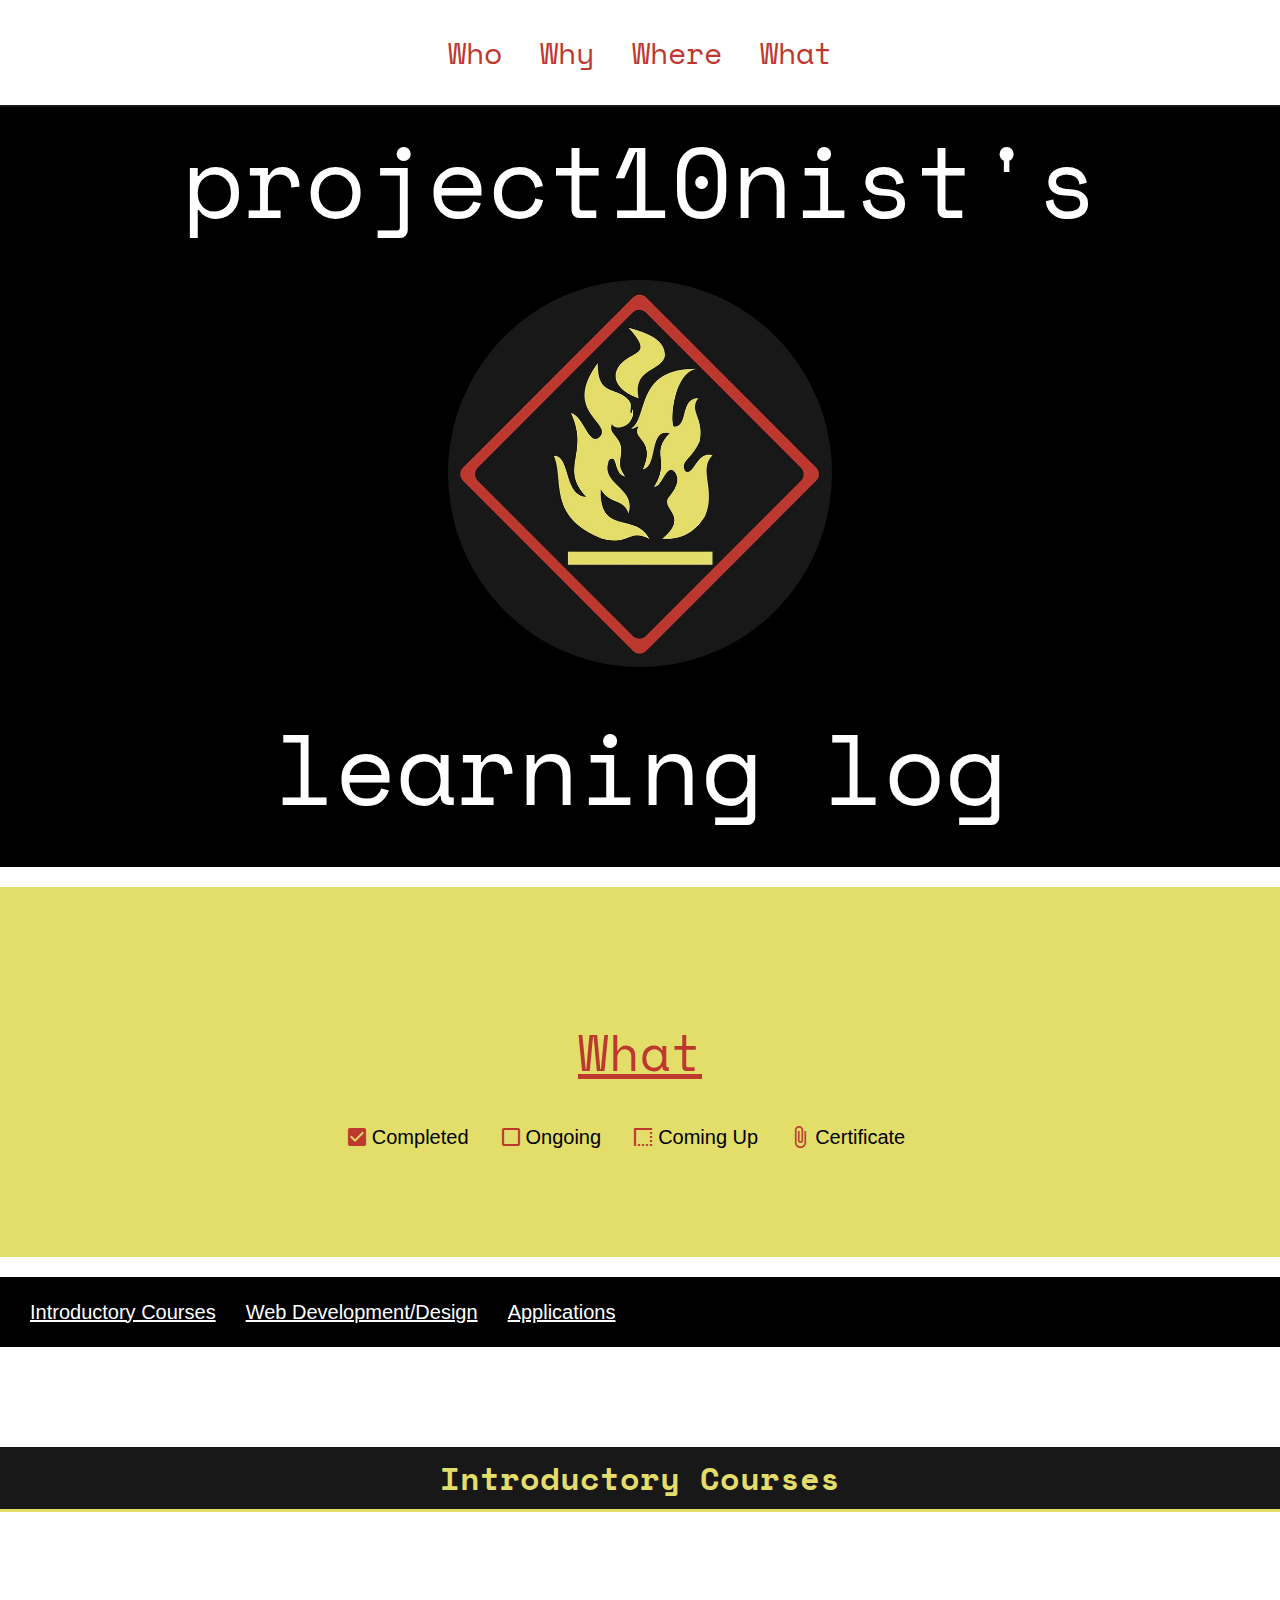
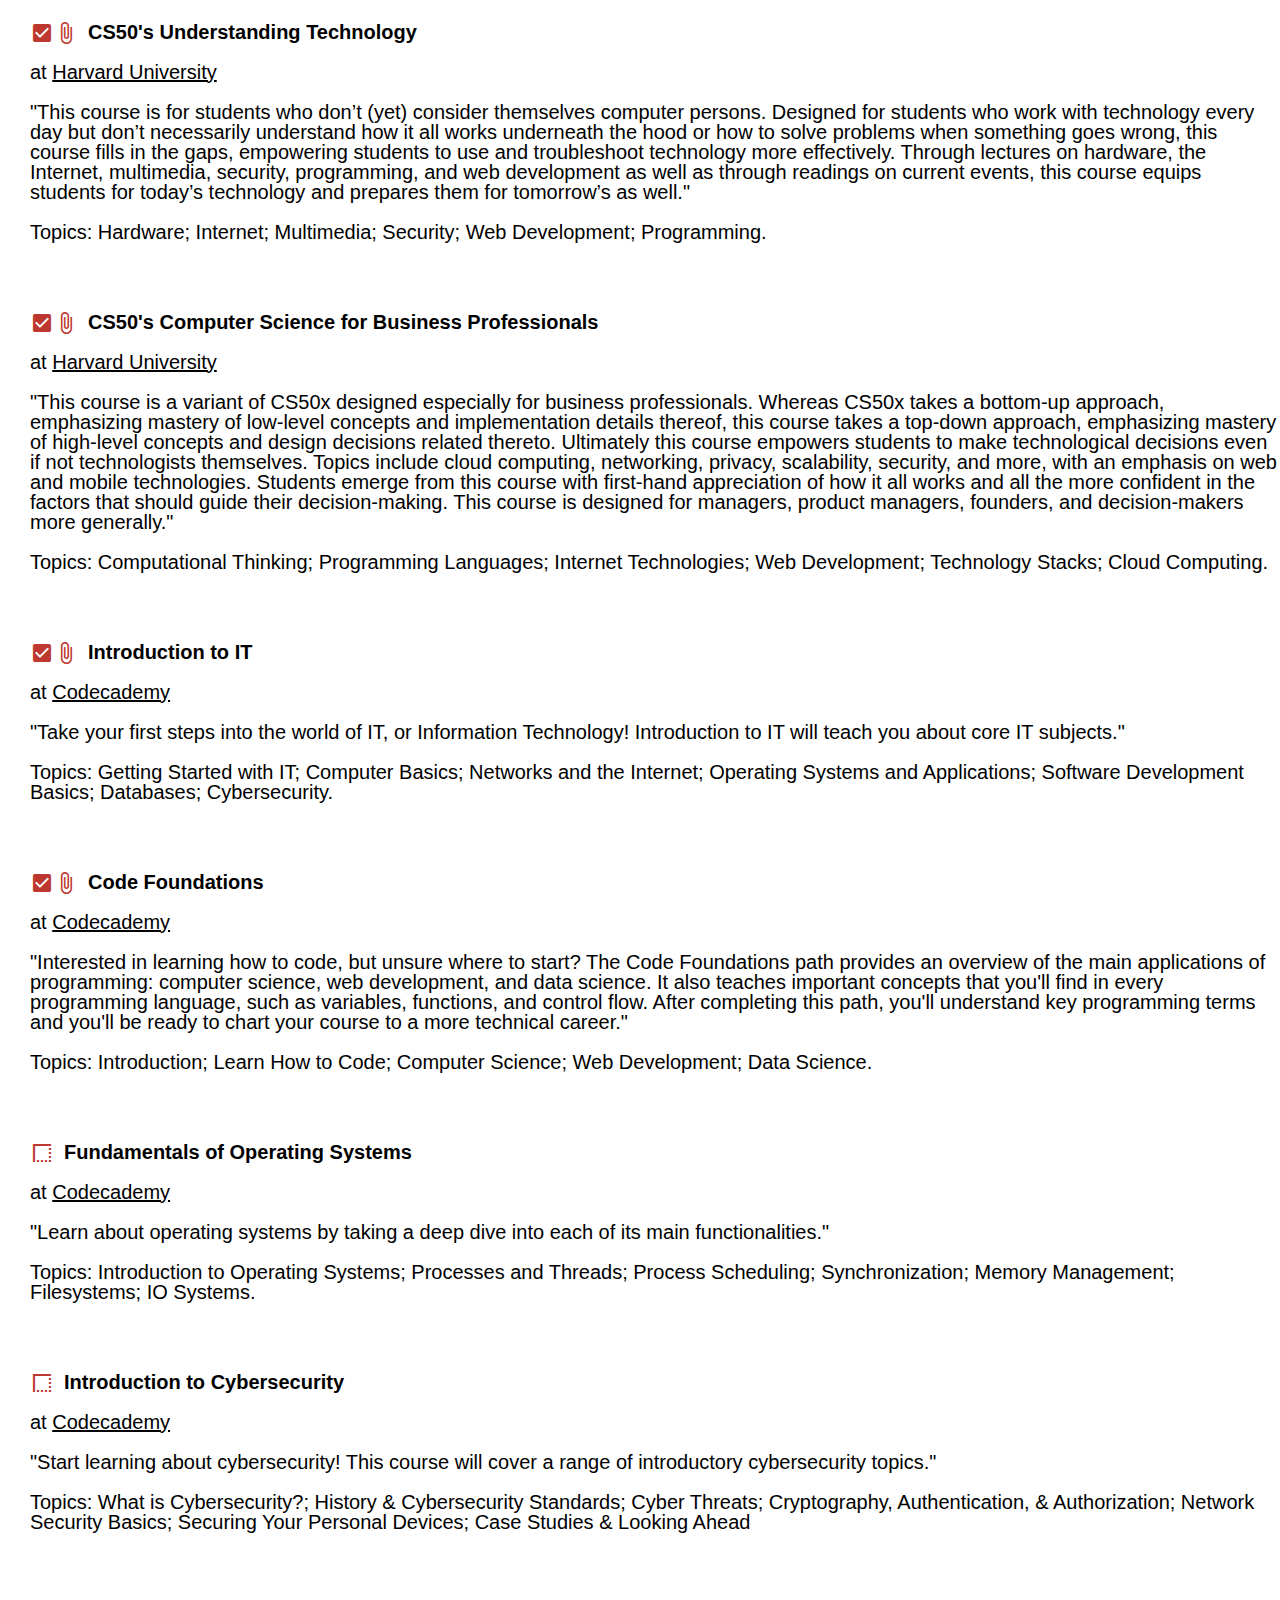
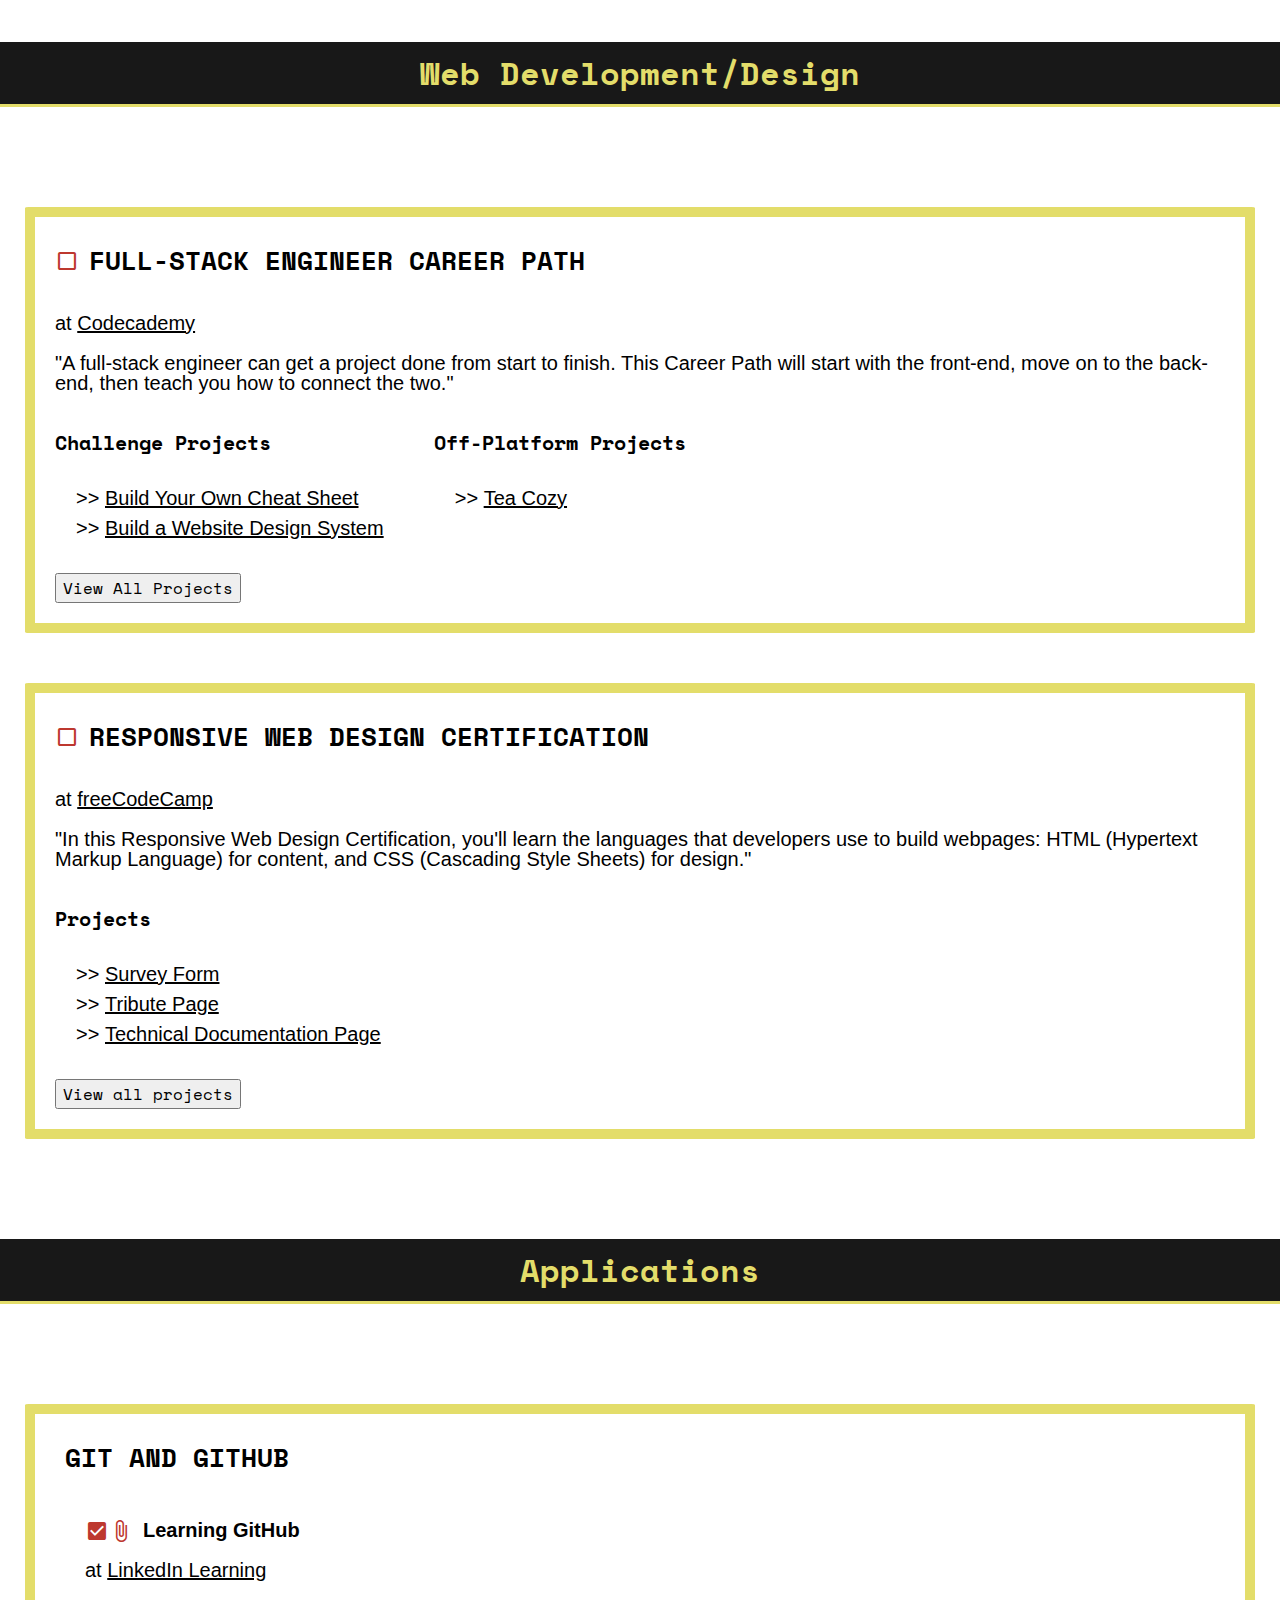
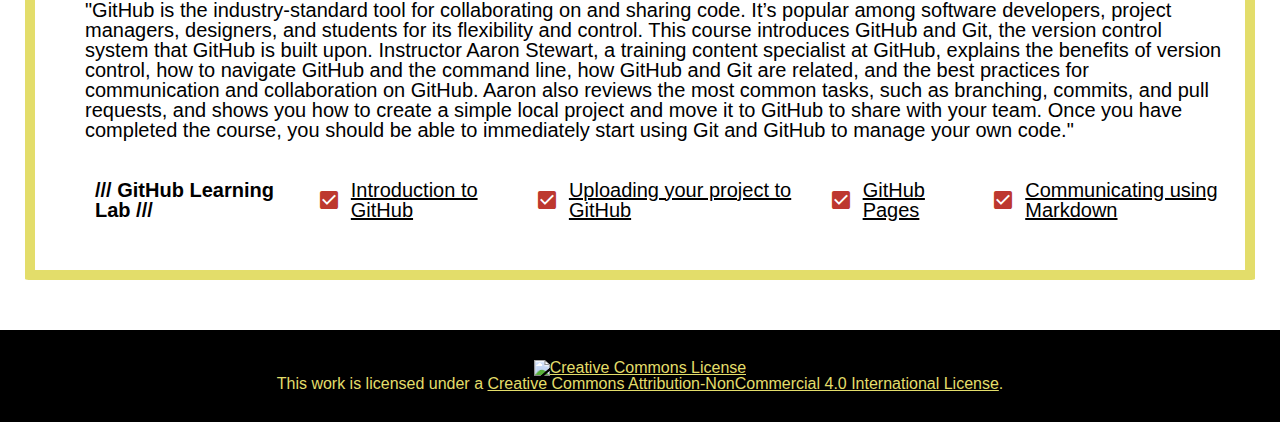
==== what.html @ 4a492bb6 "Add Tea Cozy project link" ====
<!DOCTYPE html>
<html lang="en">

    <head>
        <meta charset="UTF-8">
        <meta http-equiv="X-UA-Compatible" content="IE=edge">
        <meta name="viewport" content="width=device-width, initial-scale=1.0">
        <link rel="stylesheet" href="./css/reset.css">
        <link rel="stylesheet" href="./css/styles.css">
        <link href="https://fonts.googleapis.com/css2?family=Space+Mono&display=swap" rel="stylesheet">    
        <link rel="stylesheet" href="https://fonts.googleapis.com/icon?family=Material+Icons">
        <title>project10nist's Learning Log</title>
    </head>

    <body>

        <header>
            <nav>
                <ul class="navbar">
                    <li><a href="index.html#who">Who</a></li>
                    <li><a href="index.html#why">Why</a></li>
                    <li><a href="index.html#where">Where</a></li>
                    <li><a href="what.html#what-title">What</a></li>
                </ul>
            </nav>
        </header>

        <main class="banner">
            <h1>project10nist's</h1>
            <img src="./img/burn.jpg" />
            <h1>learning log</h1>
        </main>

        <section id="what-title">
            <h2>What</h2>
            <div class="legend">
                <i class="material-icons">check_box</i><p>Completed</p>
                <i class="material-icons">check_box_outline_blank</i><p>Ongoing</p>
                <i class="material-icons">border_style</i><p>Coming Up</p>
                <i class="material-icons">attach_file</i><p>Certificate</p>
            </div>
        </section>
        
        <section class="anchor-menu">
            <ul>
                <li><a href="#introductory-courses">Introductory Courses</a></li>
                <li><a href="#web-dev">Web Development/Design</a></li>
                <li><a href="#applications">Applications</a></li>
            </ul>
        </section>

        <section class="what-section" id="introductory-courses">
            <h3>Introductory Courses</h3>
            <article class="course">
                <i class="material-icons">check_box</i><a href="./files/cert_CS50T.pdf" target="_blank"><i class="material-icons">attach_file</i></a><p class="course-title">CS50's Understanding Technology</p>
                <p>at <a href="https://cs50.harvard.edu/technology/2017/" target="_blank">Harvard University</a></p>
                <p>"This course is for students who don’t (yet) consider themselves computer persons. Designed for students who work with technology every day but don’t necessarily understand how it all works underneath the hood or how to solve problems when something goes wrong, this course fills in the gaps, empowering students to use and troubleshoot technology more effectively. Through lectures on hardware, the Internet, multimedia, security, programming, and web development as well as through readings on current events, this course equips students for today’s technology and prepares them for tomorrow’s as well."</p>
                <p>Topics: Hardware; Internet; Multimedia; Security; Web Development; Programming.</p>
            </article>
            <article  class="course">
                <i class="material-icons">check_box</i><a href="./files/cert_CS50B.pdf" target="_blank"><i class="material-icons">attach_file</i></a><p class="course-title">CS50's Computer Science for Business Professionals</p>
                <p>at <a href="https://cs50.harvard.edu/business/2017/" target="_blank">Harvard University</a></p>
                <p>"This course is a variant of CS50x designed especially for business professionals. Whereas CS50x takes a bottom-up approach, emphasizing mastery of low-level concepts and implementation details thereof, this course takes a top-down approach, emphasizing mastery of high-level concepts and design decisions related thereto. Ultimately this course empowers students to make technological decisions even if not technologists themselves. Topics include cloud computing, networking, privacy, scalability, security, and more, with an emphasis on web and mobile technologies. Students emerge from this course with first-hand appreciation of how it all works and all the more confident in the factors that should guide their decision-making. This course is designed for managers, product managers, founders, and decision-makers more generally."</p>
                <p>Topics: Computational Thinking; Programming Languages; Internet Technologies; Web Development; Technology Stacks; Cloud Computing.</p>
            </article>
            <article class="course">
                <i class="material-icons">check_box</i><a href="./files/cert_cc_intro-to-it.pdf" target="_blank"><i class="material-icons">attach_file</i></a><p class="course-title">Introduction to IT</p>
                <p>at <a href="https://www.codecademy.com/learn/introduction-to-it" target="_blank">Codecademy</a></p>
                <p>"Take your first steps into the world of IT, or Information Technology! Introduction to IT will teach you about core IT subjects."</p>
                <p>Topics: Getting Started with IT; Computer Basics; Networks and the Internet; Operating Systems and Applications; Software Development Basics; Databases; Cybersecurity.</p>
            </article>
            <article class="course">
                <i class="material-icons">check_box</i><a href="./files/cert_cc_code-foundations.pdf" target="_blank"><i class="material-icons">attach_file</i></a><p class="course-title">Code Foundations</p>
                <p>at <a href="https://www.codecademy.com/learn/paths/code-foundations" target="_blank">Codecademy</a></p>
                <p>"Interested in learning how to code, but unsure where to start? The Code Foundations path provides an overview of the main applications of programming: computer science, web development, and data science. It also teaches important concepts that you'll find in every programming language, such as variables, functions, and control flow. After completing this path, you'll understand key programming terms and you'll be ready to chart your course to a more technical career."</p>
                <p>Topics: Introduction; Learn How to Code; Computer Science; Web Development; Data Science.</p>
            </article>
            <article class="course">
                <i class="material-icons">border_style</i><p class="course-title">Fundamentals of Operating Systems</p>
                <p>at <a href="https://www.codecademy.com/learn/fundamentals-of-operating-systems" target="_blank">Codecademy</a></p>
                <p>"Learn about operating systems by taking a deep dive into each of its main functionalities."</p>
                <p>Topics: Introduction to Operating Systems; Processes and Threads; Process Scheduling; Synchronization; Memory Management; Filesystems; IO Systems.</p>
            </article>      
            <article class="course">
                <i class="material-icons">border_style</i><p class="course-title">            Introduction to Cybersecurity</p>
                <p>at <a href="https://www.codecademy.com/learn/introduction-to-cybersecurity" target="_blank">Codecademy</a></p>
                <p>"Start learning about cybersecurity! This course will cover a range of introductory cybersecurity topics."</p>
                <p>Topics: What is Cybersecurity?; History & Cybersecurity Standards; Cyber Threats; Cryptography, Authentication, & Authorization; Network Security Basics; Securing Your Personal Devices; Case Studies & Looking Ahead</p>
            </article>   
        </section>

        <section class="what-section" id="web-dev">
            <h3>Web Development/Design</h3>

            <div class="course-box">
                <i class="material-icons">check_box_outline_blank</i><h4>Full-Stack Engineer Career Path</h4>
                <p>at <a href="https://www.codecademy.com/learn/paths/full-stack-engineer-career-path" target="_blank">Codecademy</a></p>
                <p>"A full-stack engineer can get a project done from start to finish. This Career Path will start with the front-end, move on to the back-end, then teach you how to connect the two."</p>
                <div class="projects">
                    <div class="project-category">
                        <h5>Challenge Projects</h5>
                        <ul>
                            <li><a href="https://www.codecademy.com/workspaces/6258cf723b0489de19941d15" target="_blank">Build Your Own Cheat Sheet</a></li>
                            <li><a href="https://www.codecademy.com/workspaces/6258d0283b0489de19941d99" target="_blank">Build a Website Design System</a></li>
                        </ul>
                    </div>
                    <div class="project-category">
                        <h5>Off-Platform Projects</h5>
                        <ul>
                            <li><a href="https://www.codecademy.com/workspaces/6261f9c35d5589696da8602f" target="_blank">Tea Cozy</a></li>
                        </ul>
                    </div>
                </div>
                <a href="https://github.com/project10nist/codecademy-fullstack" target="_blank"><button>View All Projects</button></a>
            </div>
            
            <div class="course-box">
                <i class="material-icons">check_box_outline_blank</i><h4>Responsive Web Design Certification</h4>
                <p>at <a href="https://www.freecodecamp.org/learn/2022/responsive-web-design/" target="_blank">freeCodeCamp</a></p>
                <p>"In this Responsive Web Design Certification, you'll learn the languages that developers use to build webpages: HTML (Hypertext Markup Language) for content, and CSS (Cascading Style Sheets) for design."</p>
                <h5>Projects</h5>
                <ul>
                    <li><a href="https://codepen.io/project10nist/pen/wvPONjZ" target="_blank">Survey Form</a></li>
                    <li><a href="https://codepen.io/project10nist/pen/ZEvOaYY" target="_blank">Tribute Page</a></li>
                    <li><a href="https://codepen.io/project10nist/pen/LYezegY" target="_blank">Technical Documentation Page</a></li>
                </ul>
                <a href="https://github.com/project10nist/freeCodeCamp-certs" target="_blank"><button>View all projects</button></a>
            </div>
        </section>

        <section class="what-section" id="applications">
            <h3>Applications</h3>

            <div class="course-box">
                <h4>Git and GitHub</h4>
                <article class="course-inside-box">
                    <i class="material-icons">check_box</i><a href="./files/cert_LL_learning-github.pdf" target="_blank"><i class="material-icons">attach_file</i></a><p class="course-title">Learning GitHub</p>
                    <p>at <a href="https://www.linkedin.com/learning/learning-github/" target="_blank">LinkedIn Learning</a></p>
                    <p>"GitHub is the industry-standard tool for collaborating on and sharing code. It’s popular among software developers, project managers, designers, and students for its flexibility and control. This course introduces GitHub and Git, the version control system that GitHub is built upon. Instructor Aaron Stewart, a training content specialist at GitHub, explains the benefits of version control, how to navigate GitHub and the command line, how GitHub and Git are related, and the best practices for communication and collaboration on GitHub. Aaron also reviews the most common tasks, such as branching, commits, and pull requests, and shows you how to create a simple local project and move it to GitHub to share with your team. Once you have completed the course, you should be able to immediately start using Git and GitHub to manage your own code."</p>
                </article>
                <article class="course-inside-box" id="github-lab">
                    <p class="course-title">/// GitHub Learning Lab ///</p><br>
                    <i class="material-icons">check_box</i><p class="course-title"><a href="https://lab.github.com/githubtraining/introduction-to-github" target="_blank">Introduction to GitHub</a></p>
                    <i class="material-icons">check_box</i><p class="course-title"><a href="https://lab.github.com/githubtraining/uploading-your-project-to-github" target="_blank">Uploading your project to GitHub</a></p>
                    <i class="material-icons">check_box</i><p class="course-title"><a href="https://lab.github.com/githubtraining/github-pages" target="_blank">GitHub Pages</a></p>
                    <i class="material-icons">check_box</i><p class="course-title"><a href="https://lab.github.com/githubtraining/communicating-using-markdown" target="_blank">Communicating using Markdown</a></p>
                </article>     
            </div> 
            
        </section>
        
    </body>
           
    <footer>
        <a rel="license" href="http://creativecommons.org/licenses/by-nc/4.0/"><img alt="Creative Commons License" style="border-width:0" src="https://i.creativecommons.org/l/by-nc/4.0/88x31.png" /></a><br />This work is licensed under a <a rel="license" href="http://creativecommons.org/licenses/by-nc/4.0/">Creative Commons Attribution-NonCommercial 4.0 International License</a>.
    </footer>

</html>


<!-- COURSE TEMPLATE -->
<!-- <article class="course">
    <i class="material-icons">check_box</i><a href="#" target="_blank"><i class="material-icons">attach_file</i></a><p class="course-title"></p>
    <p>at <a href="#" target="_blank"></a></p>
    <p>(description)</p>
    <p>Topics: </p>
</article>       -->
---- css/styles.css ----
/* Universal Styles */

body {
    box-sizing: border-box;
}

h1 {
    font-family: "Space Mono", monospace;
    font-size: 100px;
    color: white;
    text-align: center;
    padding: 50px 0;
}

h2 {
    font-family: "Space Mono", monospace;
    font-size: 50px;
    text-decoration: underline;
    text-align: center;
    padding: 40px 0;
    color: #BD382F;
}

h3 {
    font-family: "Space Mono", monospace;
    font-size: 32px;
    font-weight: bold;
    text-align: center;
    color: #E3DD6A;
    background-color: #181818;
    border-bottom: 3px solid #E3DD6A;
    padding-top: 15px;
    padding-bottom: 15px;
    margin-top: 100px;
    margin-bottom: 100px;
}


h4 {
    font-family: "Space Mono", monospace;
    font-size: 26px;
    font-weight: bold;
    text-transform: uppercase;
    display: inline-block;
    vertical-align: middle;
    margin-top: 10px;
    margin-bottom: 30px;
    margin-left: 10px;
}

h5 {
    font-family: "Space Mono", monospace;
    font-size: 20px;
    font-weight: bold;
    margin-top: 30px;
    margin-bottom: 20px;
}

h6 {
    font-family: "Space Mono", monospace;
    font-size: 20px;
    text-align: center;
    
}

p {
    font-family: "Segoe UI", sans-serif;
    font-size: 20px;
    padding: 10px 0;
}

ul  {
    font-family: "Segoe UI", sans-serif;
    font-size: 20px;
    margin-left: 20px;
    margin-top: 30px;
    margin-bottom: 30px;
    line-height: 1.5;
}

li {
    list-style-type: ">> ";
    margin-left: 30px;
}

i {
    display: inline-flex;
    color: #BD382F;
}

/** Header **/

header {
    background-color: white;
}

.navbar {
    background-color: white;
    font-family: "Space Mono", monospace;
    font-size: 30px;
    text-align: center;
    position: fixed;
    width: 100%;
    margin: 0 auto;
    top: 0; 
    padding-top: 30px;
    padding-bottom: 30px;
    border-bottom: 2px solid #181818;
}

.navbar li {
    display: inline;
    margin: 0 10px;
}

.navbar a {
    text-decoration: none;
    color: #BD382F;
}

.navbar a:hover {
    text-transform: uppercase;
}

/** Banner **/

.banner {
    margin-top: 80px;
    background-color: black;
}

.banner img {
    width: 30%;
    margin: 0 auto;
    display: block;
    border-radius: 50%;
}

/** Index Sections **/

.index-section {
    margin-top: 20px;
    margin-bottom: 20px;
    background-color: #E3DD6A;
    padding: 20px;
    padding-bottom: 50px;

}

.whys {
    font-family: "Segoe UI", sans-serif;
    font-size: 20px;
    margin-left: 40px;
    margin-bottom: 40px;
}

.whys li {
    border-left: 3px solid #BD382F;
    padding-left: 20px;
    padding-bottom: 20px;
    list-style-type: none;
}

.whys li:first-of-type {
    padding-top: 20px;
}

.red-dash {
    color: #BD382F;
    margin-right: 10px;
    margin-left: -20px;
}

.connect {
    text-align: center;
    margin: 40px;
}

.where-link{
    max-width: 200px;
    display: inline;
    margin: 0 auto;
    padding: 60px;
}

#mail {
    font-family: "Space Mono", monospace;
    font-weight: bold;
    text-align: center;
}

/** Footer **/

footer {
    font-family: "Segoe UI", sans-serif;
    text-align: center;
    background-color: black;
    color: #E3DD6A;
    padding: 30px;
}

footer a {
    font-family: "Segoe UI", sans-serif;
    color: #E3DD6A;
}

/** What Page **/

#what-title {
    padding-top: 100px;
    padding-bottom: 100px;
    margin-top: 20px;
    margin-bottom: 20px;
    background-color: #E3DD6A;
}

.legend {
    width: 100%;
    display: flex;
    justify-content: center;
    align-items: center;
}

.legend i {
    padding-right: 3px;
}

.legend p {
    padding-right: 30px;
}

.anchor-menu, .anchor-menu ul {
    background-color: black;
    color: white;
    font-family: "Segoe UI", sans-serif;
    font-size: 20px;
    width: 100%;
    display: flex;
    justify-content: left;
    margin: 20px 0;
}

.anchor-menu li {
    list-style-type: none;
}

.anchor-menu a {
    color: white;
}

.anchor-menu a:hover {
    color: #BD382F;
    text-decoration: none;
}

.what-section {
    margin-top: 20px;
    margin-bottom: 20px;
}

.course-box {
    padding: 20px;
    border: 10px solid #E3DD6A;
    margin: 50px 25px;
    border-radius: 0.3%;
}

.course {
    margin-top: 50px;
    margin-left: 30px;
}

.course-inside-box {
    margin-top: 10px;
    margin-bottom: 20px;
    margin-left: 30px;
}

.course a, .course-box a {
    text-decoration: underline;
    color: black;
}

.course a:visited {
    color: black;
}

.course a:hover, .course-box a:hover {
    text-decoration: none;
    color: #BD382F;
}

.course-title {
    font-weight: bold;
    display: inline-block;
    margin-left: 10px;
    vertical-align: super;
}

.projects {
    display: flex;
}

.project-category {
    margin-right: 50px;
}

button {
    font-family: "Space Mono", monospace;
    font-size: 16px;
    text-decoration: none;
}

button:hover {
    color: #BD382F;
}

#github-lab {
    width: 100%;
    display: flex;
    align-items: center;
}

#github-lab a {
    font-weight: normal;
}

#github-lab i {
    margin-left: 30px;
}
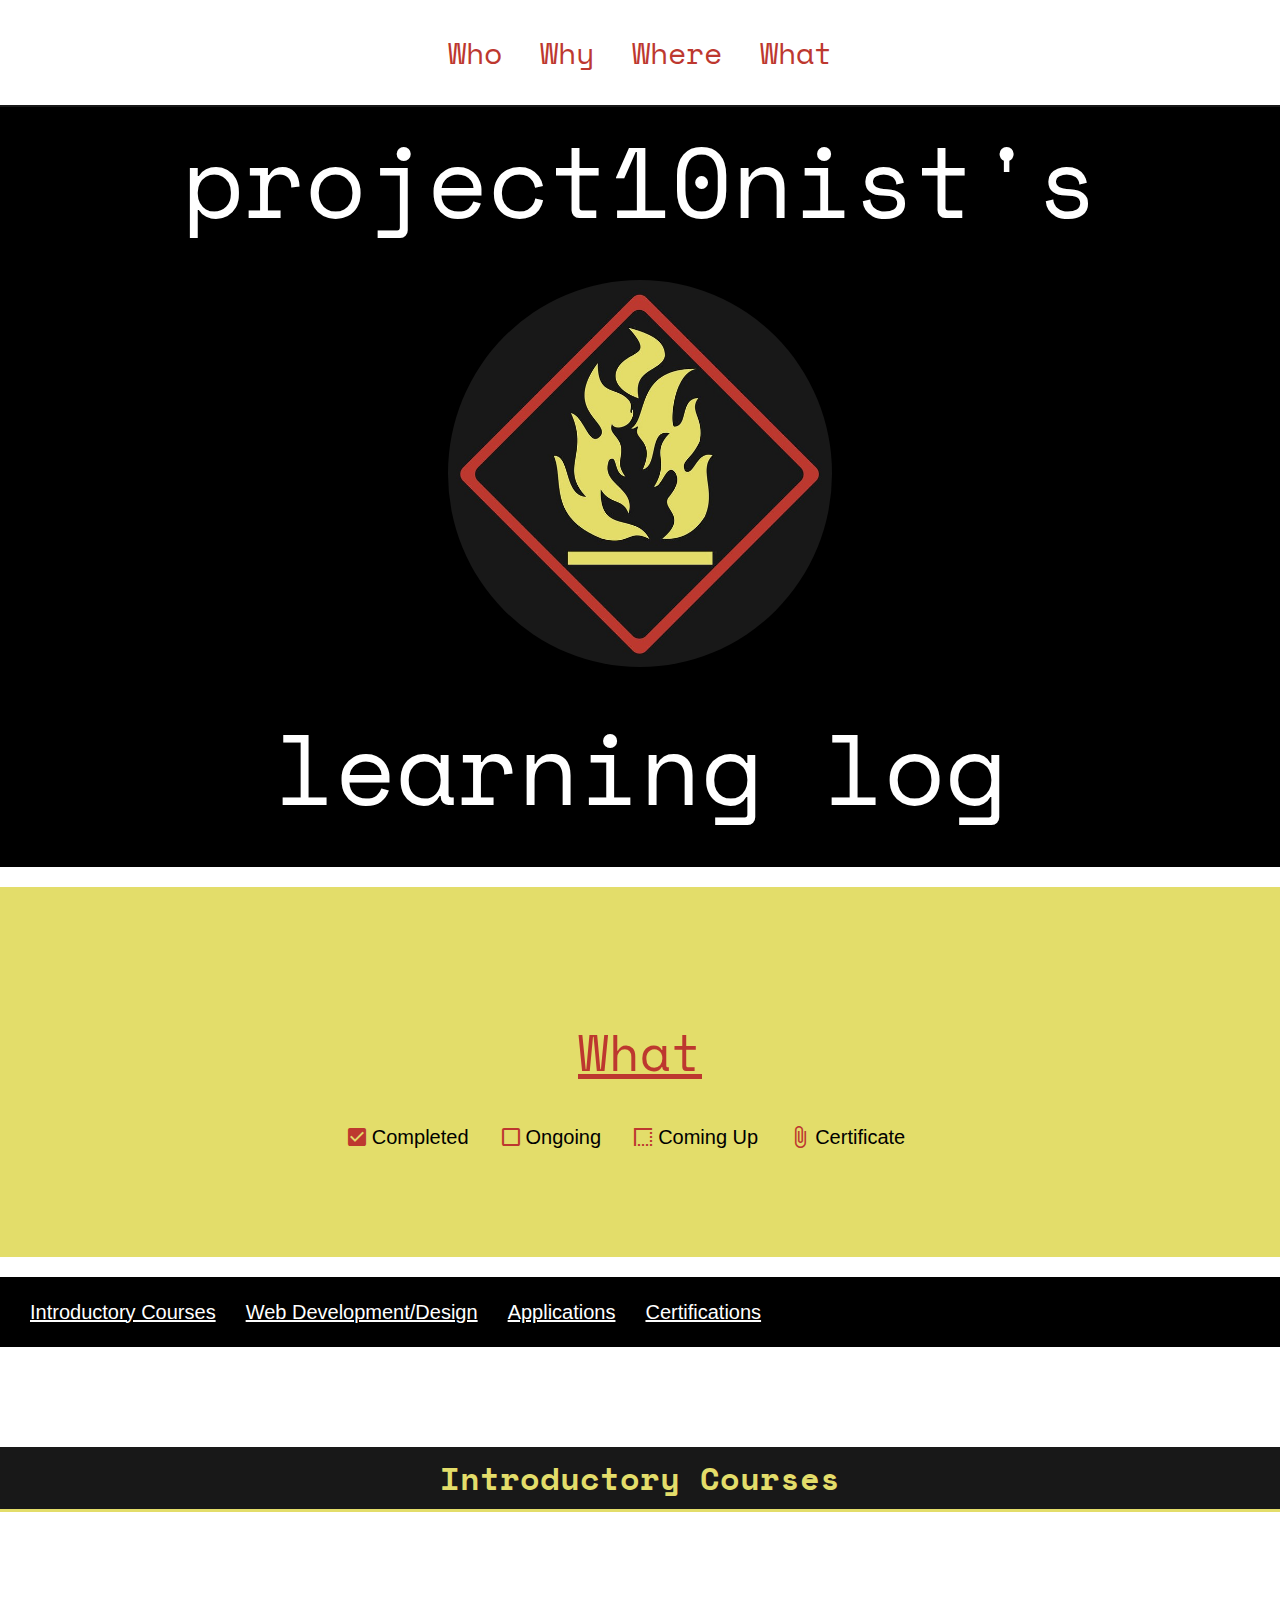
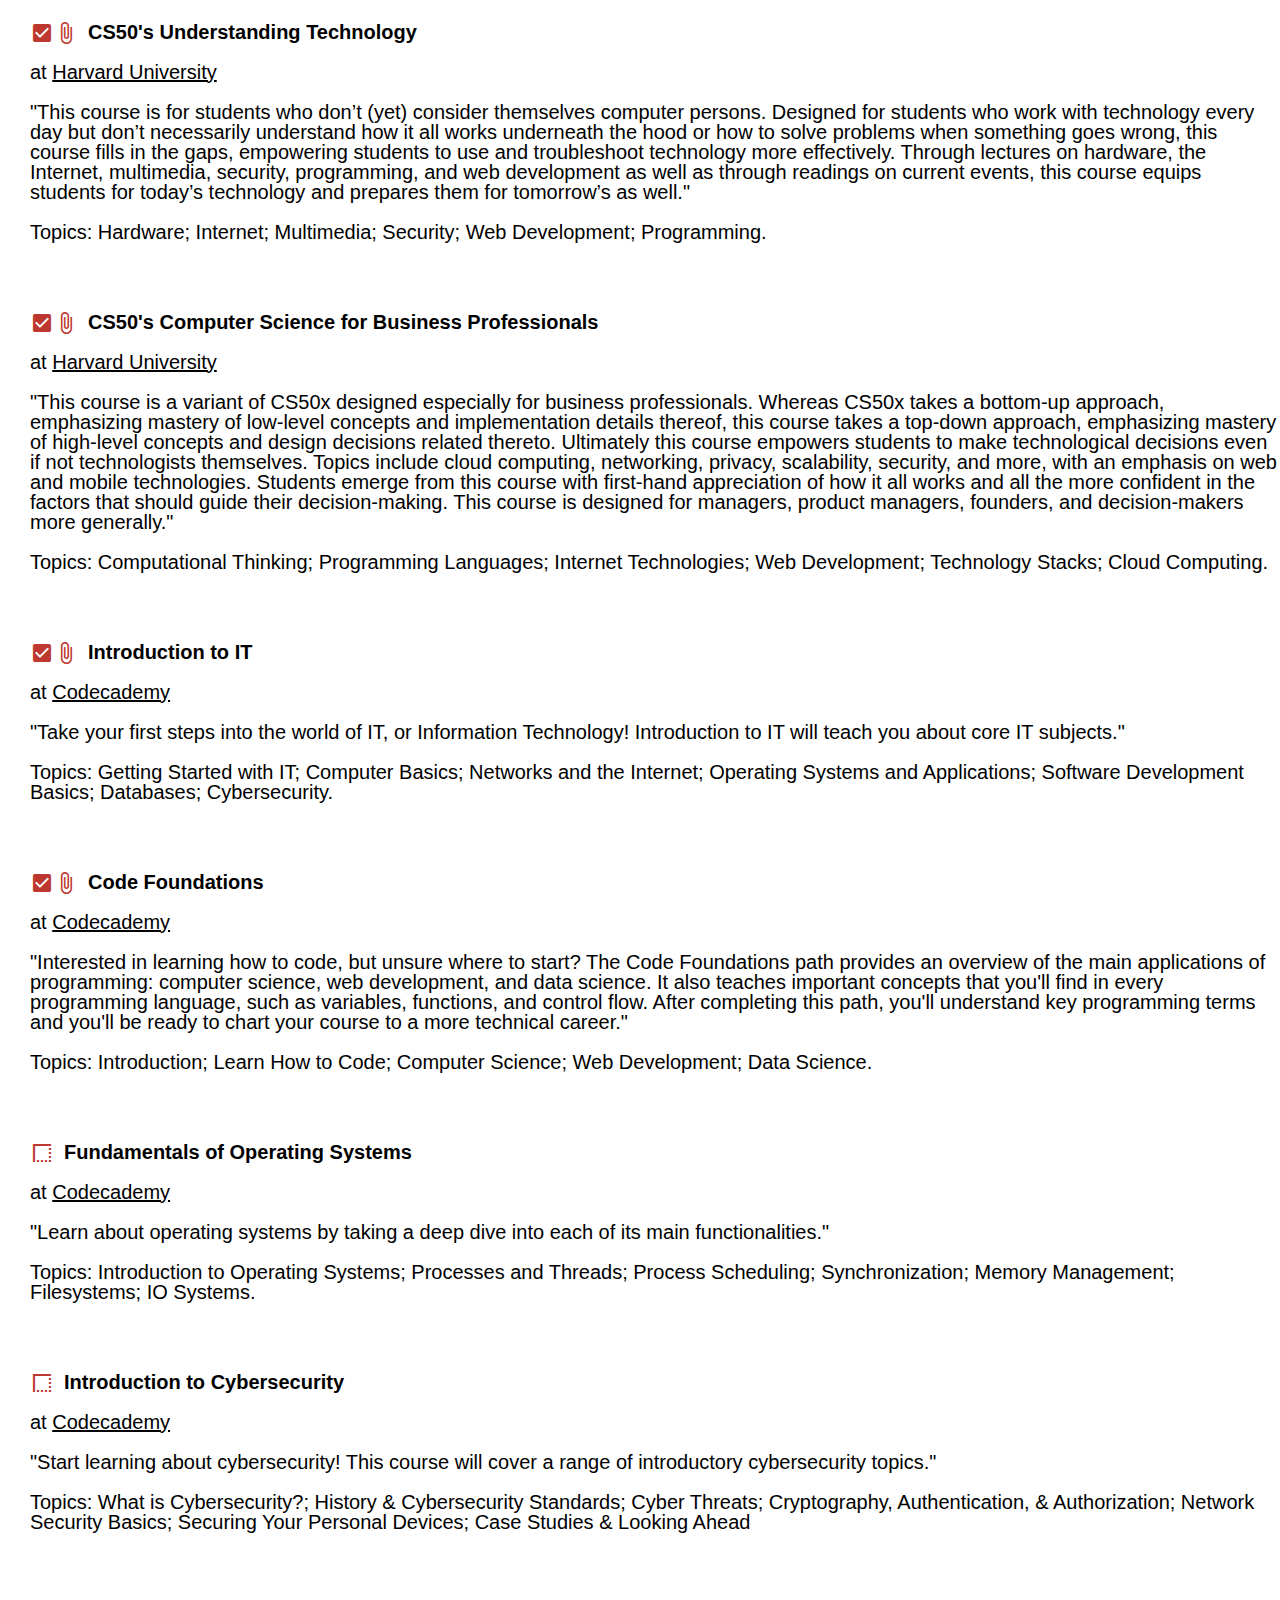
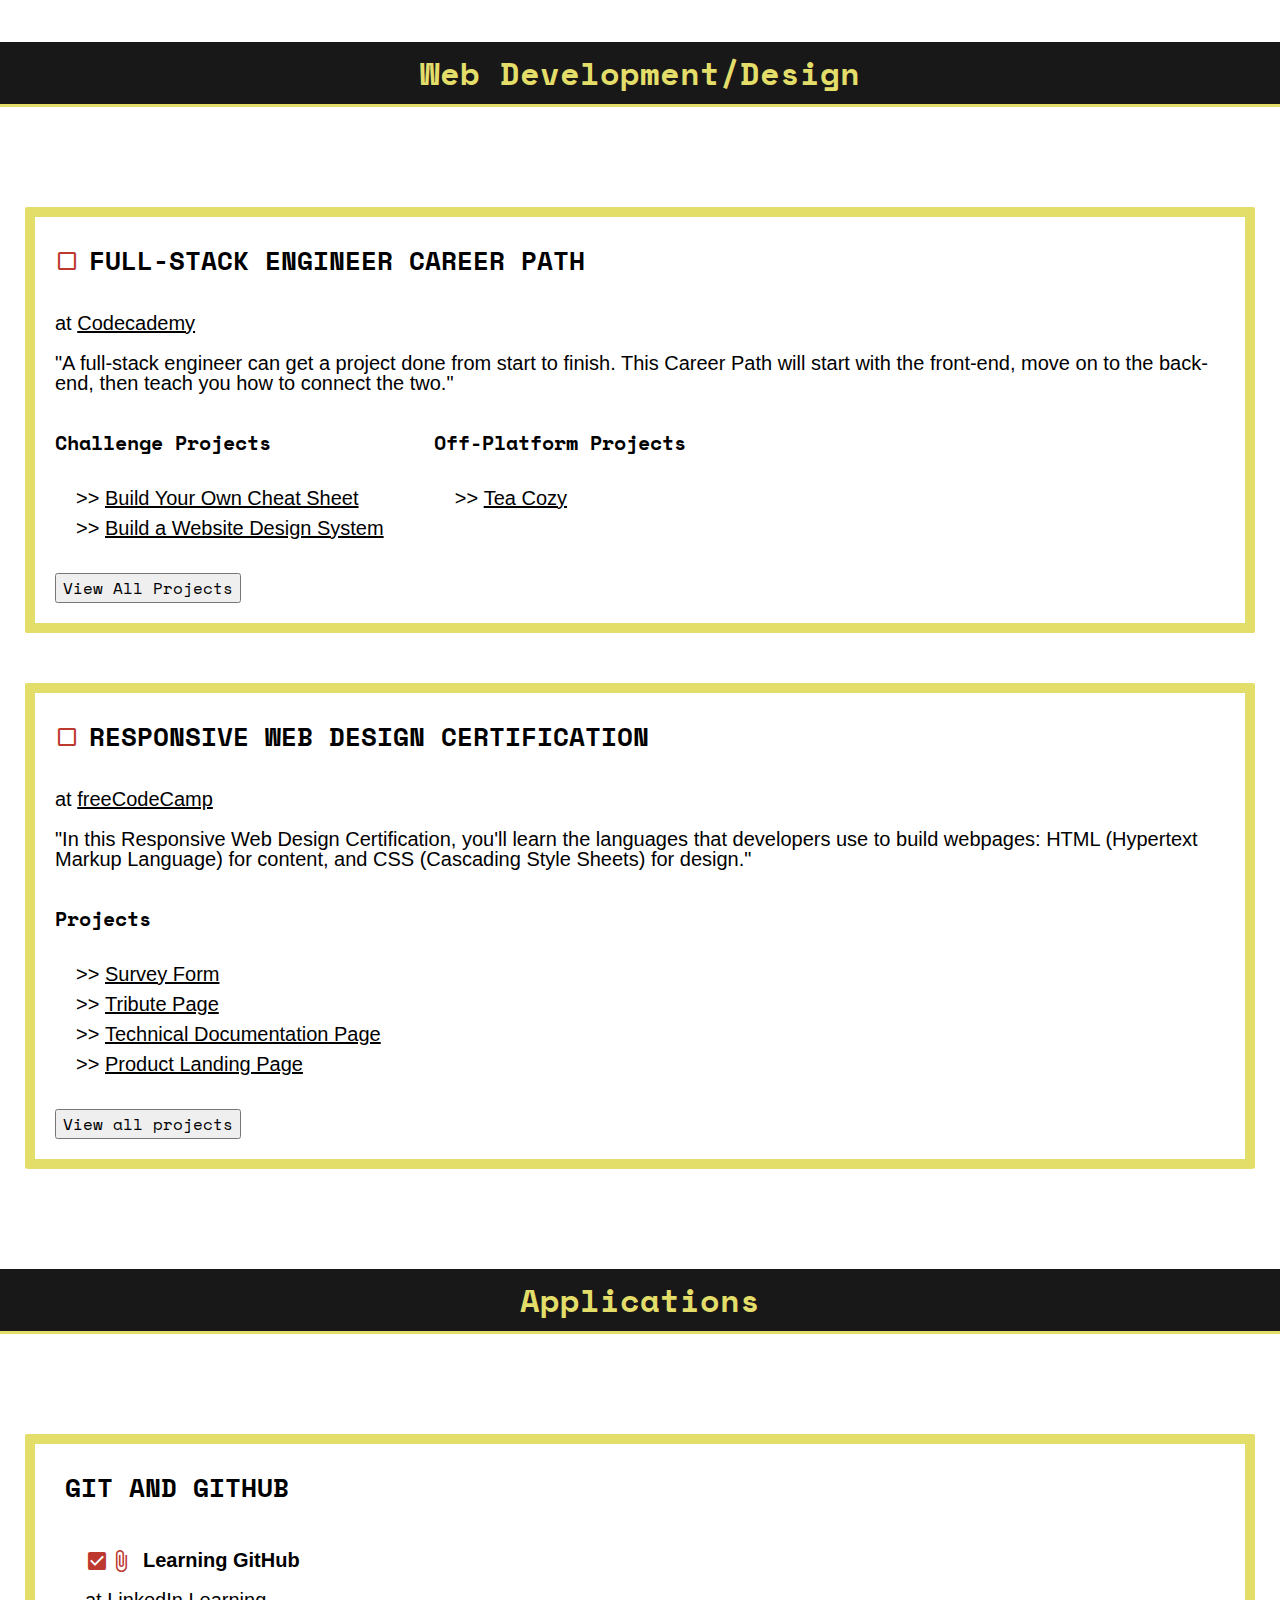
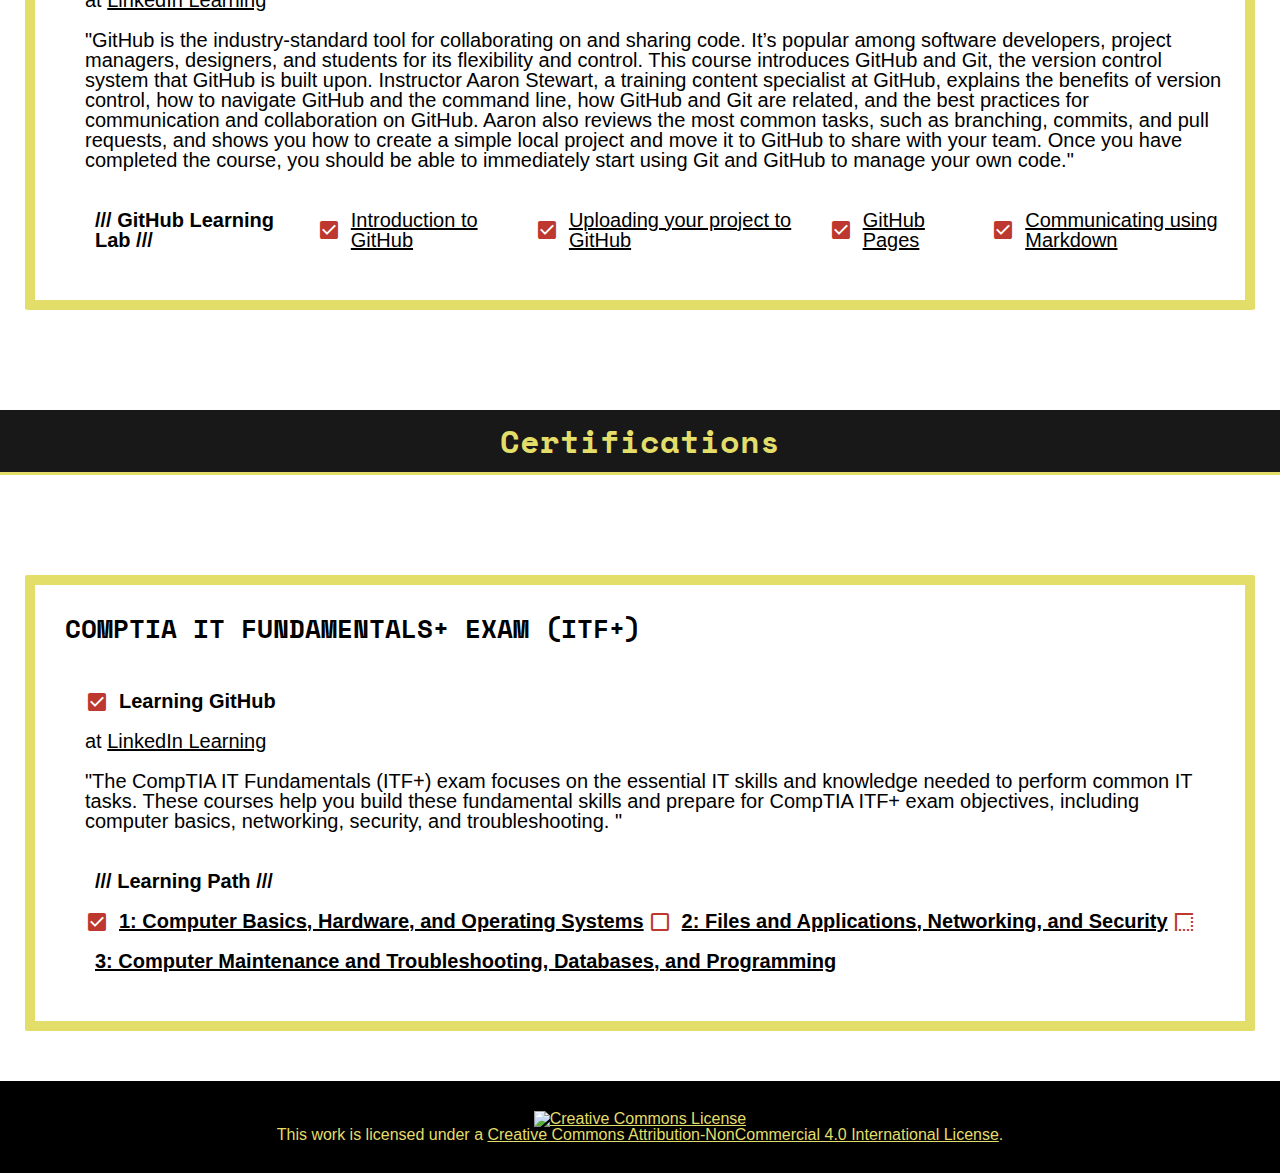
==== commit 0f1a3433: "Update what.html" ====
--- a/what.html
+++ b/what.html
@@ -46,6 +46,7 @@
                 <li><a href="#introductory-courses">Introductory Courses</a></li>
                 <li><a href="#web-dev">Web Development/Design</a></li>
                 <li><a href="#applications">Applications</a></li>
+                <li><a href="#certifications">Certifications</a></li>
             </ul>
         </section>
 
@@ -107,7 +108,7 @@
                     <div class="project-category">
                         <h5>Off-Platform Projects</h5>
                         <ul>
-                            <li><a href="https://www.codecademy.com/workspaces/6261f9c35d5589696da8602f" target="_blank">Tea Cozy</a></li>
+                            <li><a href="#" target="_blank">Tea Cozy</a></li>
                         </ul>
                     </div>
                 </div>
@@ -123,6 +124,7 @@
                     <li><a href="https://codepen.io/project10nist/pen/wvPONjZ" target="_blank">Survey Form</a></li>
                     <li><a href="https://codepen.io/project10nist/pen/ZEvOaYY" target="_blank">Tribute Page</a></li>
                     <li><a href="https://codepen.io/project10nist/pen/LYezegY" target="_blank">Technical Documentation Page</a></li>
+                    <li><a href="https://codepen.io/project10nist/pen/XWVoOwv" target="_blank">Product Landing Page</a></li>
                 </ul>
                 <a href="https://github.com/project10nist/freeCodeCamp-certs" target="_blank"><button>View all projects</button></a>
             </div>
@@ -148,6 +150,26 @@
             </div> 
             
         </section>
+
+        <section class="what-section" id="certifications">
+            <h3>Certifications</h3>
+
+            <div class="course-box">
+                <h4>CompTIA IT Fundamentals+ Exam (ITF+)</h4>
+                <article class="course-inside-box">
+                    <i class="material-icons">check_box</i><p class="course-title">Learning GitHub</p>
+                    <p>at <a href="https://www.linkedin.com/learning/paths/prepare-for-the-comptia-it-fundamentals-plus-itf-plus-fc0-u61-exam" target="_blank">LinkedIn Learning</a></p>
+                    <p>"The CompTIA IT Fundamentals (ITF+) exam focuses on the essential IT skills and knowledge needed to perform common IT tasks. These courses help you build these fundamental skills and prepare for CompTIA ITF+ exam objectives, including computer basics, networking, security, and troubleshooting. "</p>
+                </article>
+                <article class="course-inside-box" id="itf+">
+                    <p class="course-title">/// Learning Path ///</p><br>
+                    <i class="material-icons">check_box</i><p class="course-title"><a href="https://www.linkedin.com/learning/comptia-it-fundamentals-fc0-u61-cert-prep-1-computer-basics-hardware-and-operating-systems/" target="_blank">1: Computer Basics, Hardware, and Operating Systems</a></p>
+                    <i class="material-icons">check_box_outline_blank</i><p class="course-title"><a href="https://www.linkedin.com/learning/comptia-it-fundamentals-fc0-u61-cert-prep-2-files-and-applications-networking-and-security/" target="_blank">2: Files and Applications, Networking, and Security</a></p>
+                    <i class="material-icons">border_style</i><p class="course-title"><a href="https://www.linkedin.com/learning/comptia-it-fundamentals-fc0-u61-cert-prep-3-computer-maintenance-and-troubleshooting-databases-and-programming/" target="_blank">3: Computer Maintenance and Troubleshooting, Databases, and Programming</a></p>
+                </article>     
+            </div> 
+            
+        </section>
         
     </body>
            
@@ -164,4 +186,4 @@
     <p>at <a href="#" target="_blank"></a></p>
     <p>(description)</p>
     <p>Topics: </p>
-</article>       -->
+</article>       -->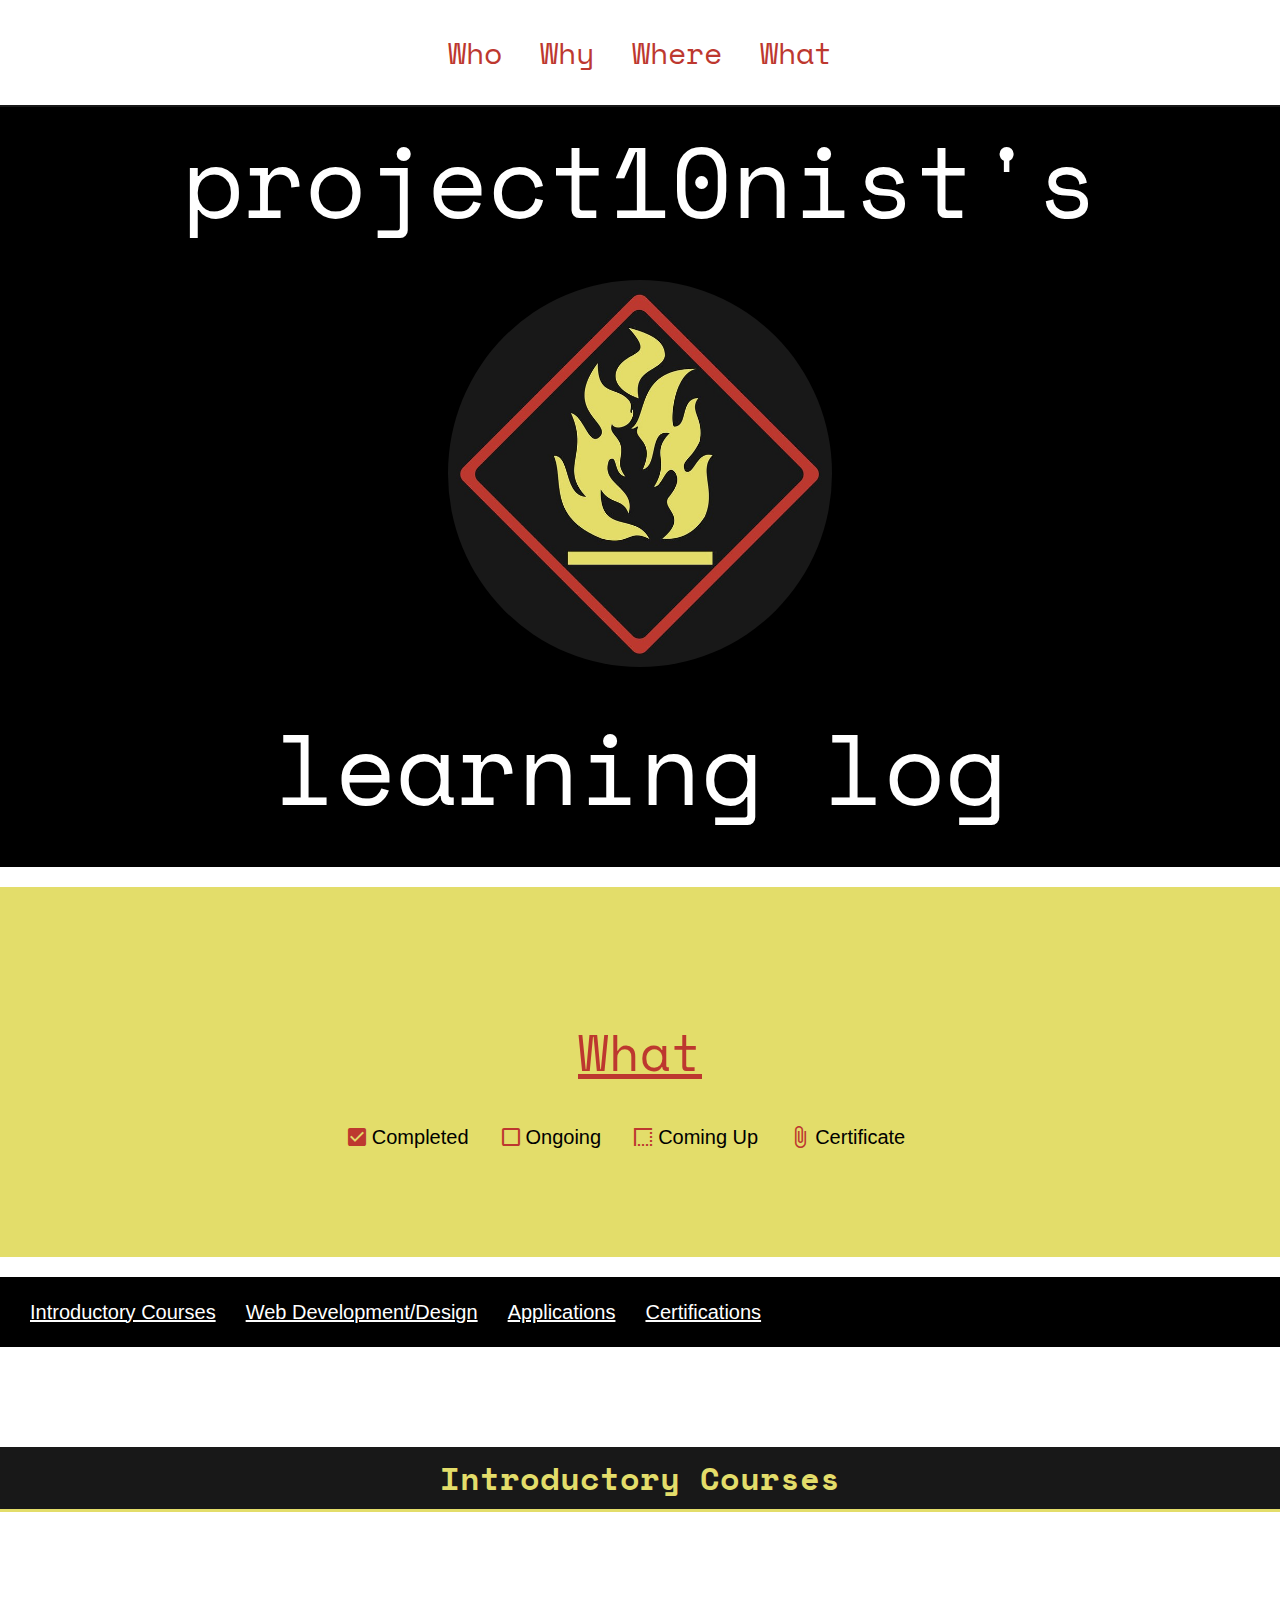
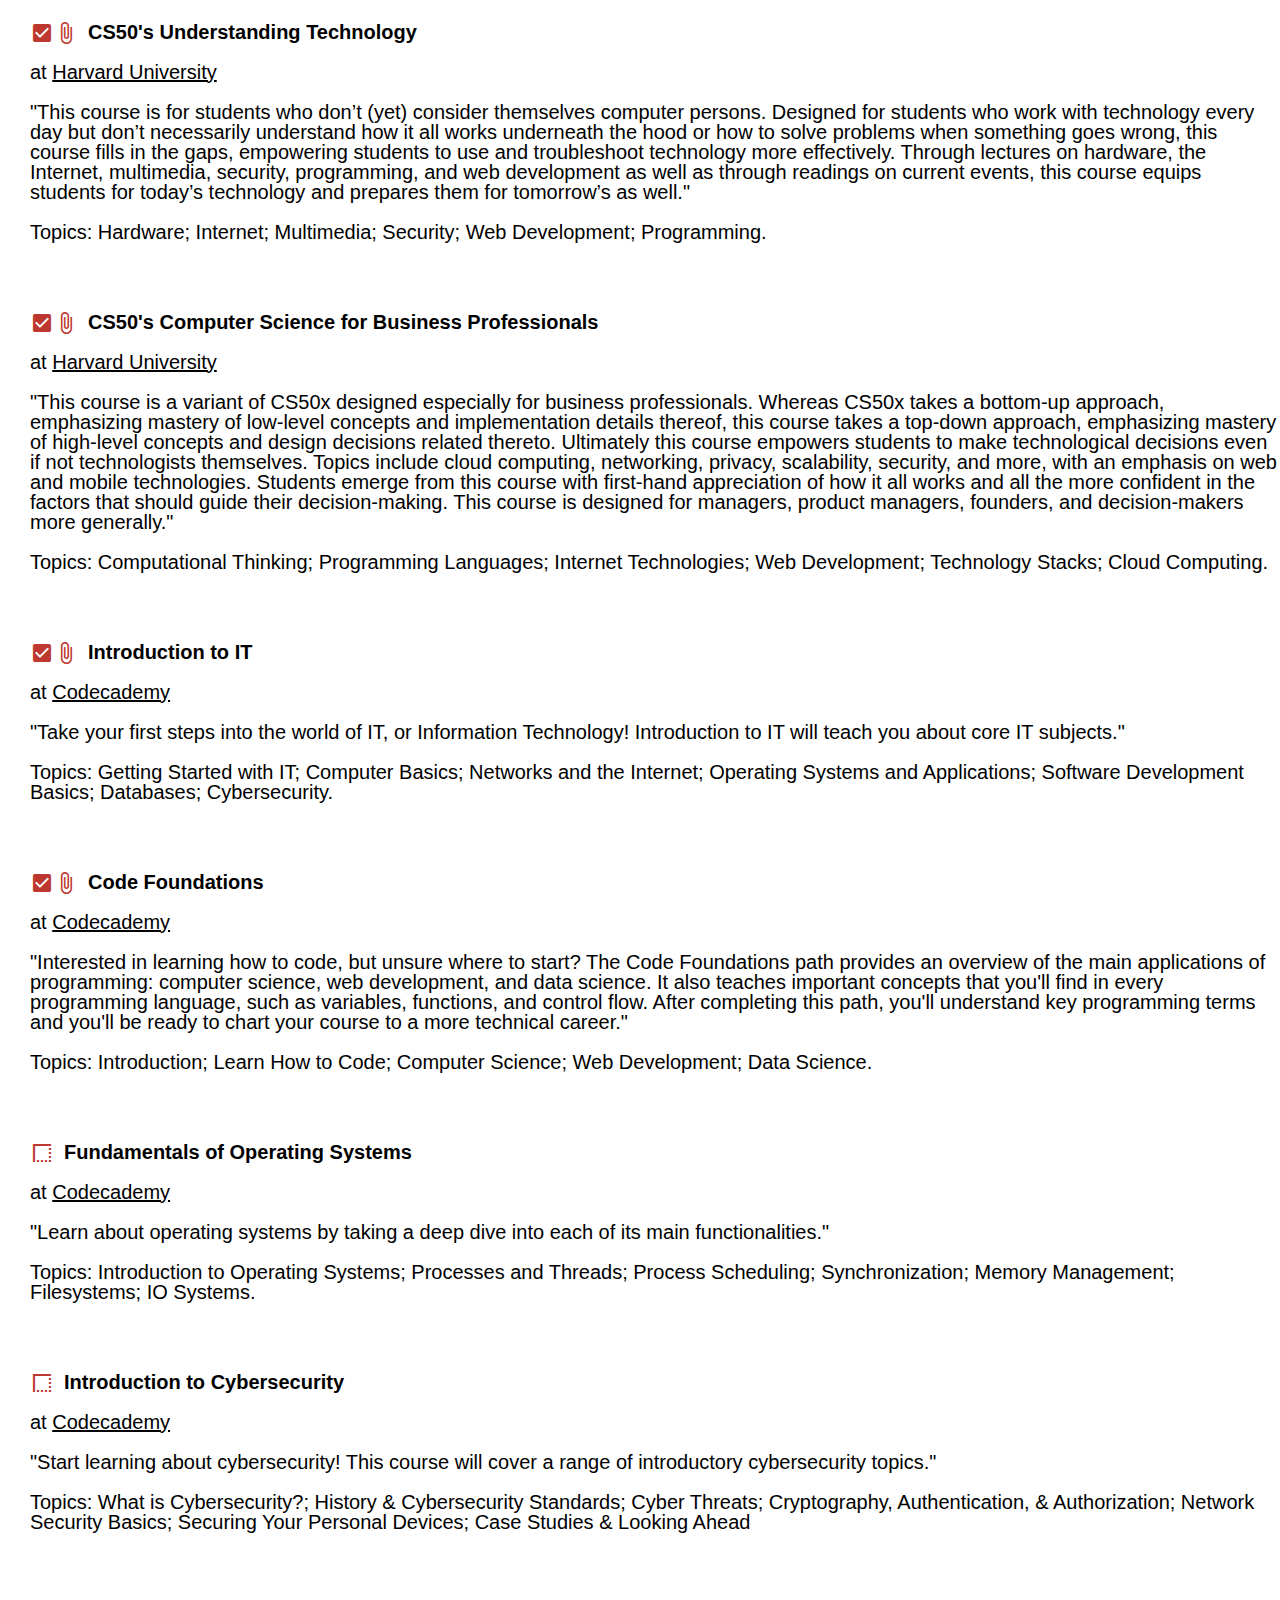
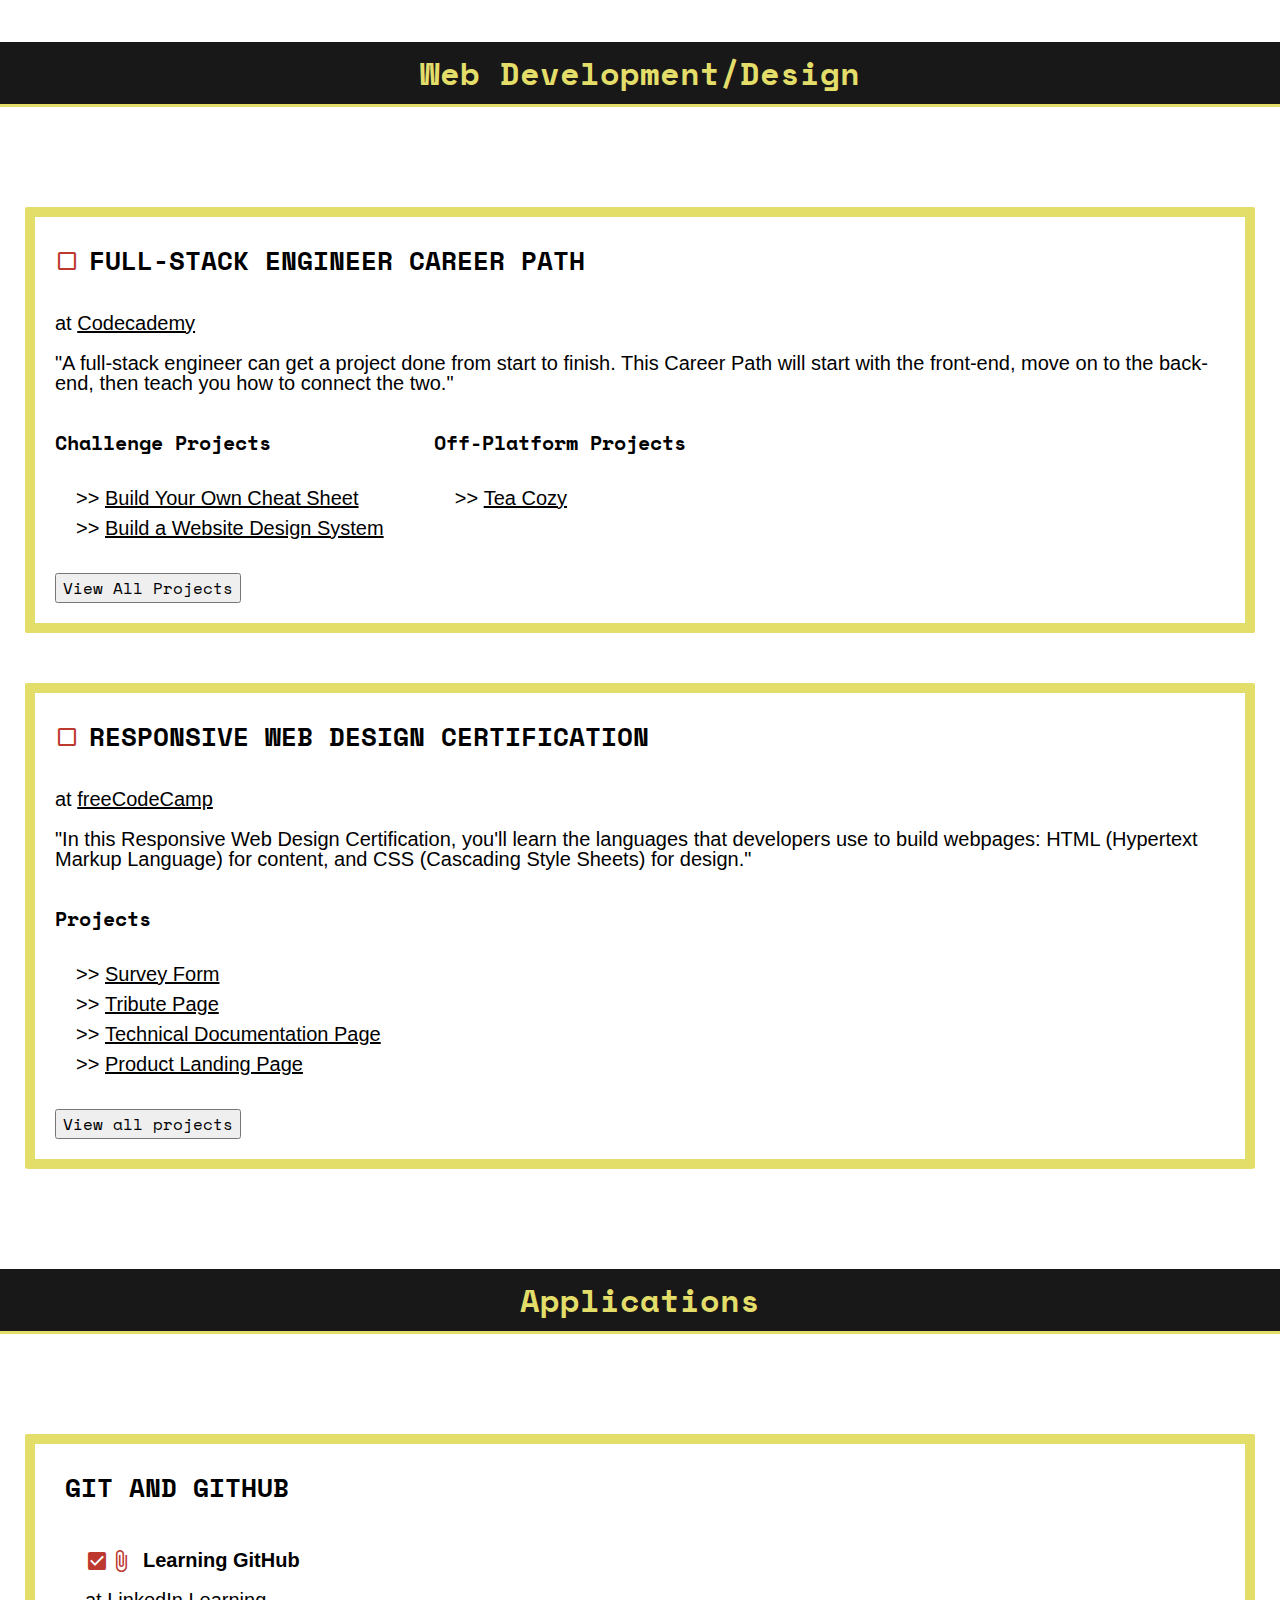
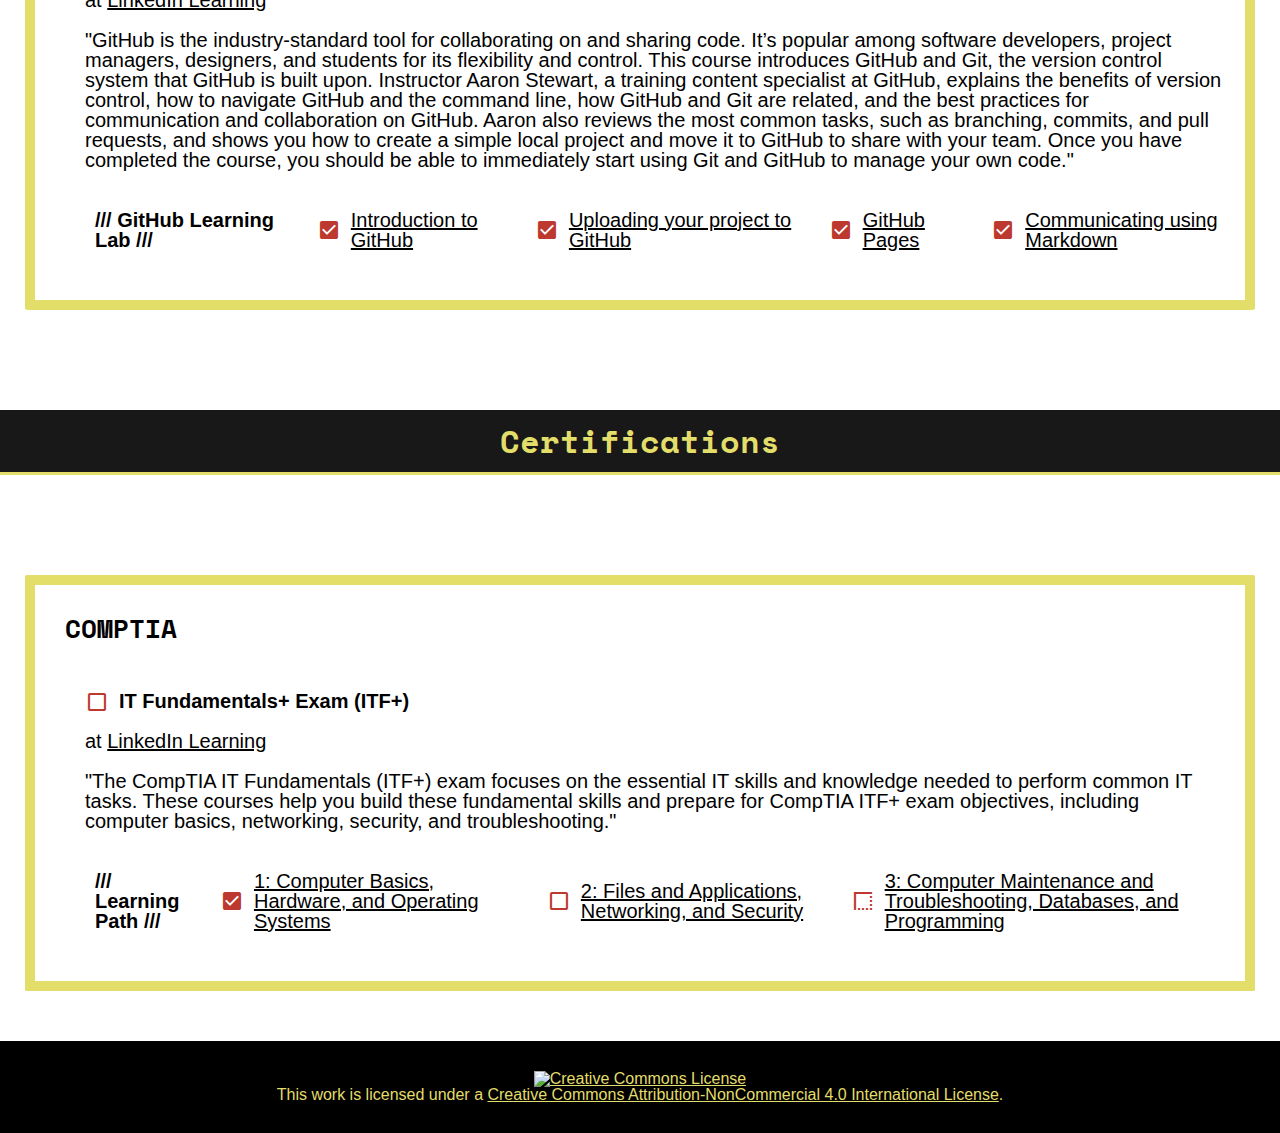
==== commit 7b255296: "Udpate what.html and styles.css" ====
--- a/what.html
+++ b/what.html
@@ -140,7 +140,7 @@
                     <p>at <a href="https://www.linkedin.com/learning/learning-github/" target="_blank">LinkedIn Learning</a></p>
                     <p>"GitHub is the industry-standard tool for collaborating on and sharing code. It’s popular among software developers, project managers, designers, and students for its flexibility and control. This course introduces GitHub and Git, the version control system that GitHub is built upon. Instructor Aaron Stewart, a training content specialist at GitHub, explains the benefits of version control, how to navigate GitHub and the command line, how GitHub and Git are related, and the best practices for communication and collaboration on GitHub. Aaron also reviews the most common tasks, such as branching, commits, and pull requests, and shows you how to create a simple local project and move it to GitHub to share with your team. Once you have completed the course, you should be able to immediately start using Git and GitHub to manage your own code."</p>
                 </article>
-                <article class="course-inside-box" id="github-lab">
+                <article class="course-inside-box course-bundle">
                     <p class="course-title">/// GitHub Learning Lab ///</p><br>
                     <i class="material-icons">check_box</i><p class="course-title"><a href="https://lab.github.com/githubtraining/introduction-to-github" target="_blank">Introduction to GitHub</a></p>
                     <i class="material-icons">check_box</i><p class="course-title"><a href="https://lab.github.com/githubtraining/uploading-your-project-to-github" target="_blank">Uploading your project to GitHub</a></p>
@@ -155,14 +155,14 @@
             <h3>Certifications</h3>
 
             <div class="course-box">
-                <h4>CompTIA IT Fundamentals+ Exam (ITF+)</h4>
+                <h4>CompTIA</h4>
                 <article class="course-inside-box">
-                    <i class="material-icons">check_box</i><p class="course-title">Learning GitHub</p>
+                    <i class="material-icons">check_box_outline_blank</i><p class="course-title">IT Fundamentals+ Exam (ITF+)</p>
                     <p>at <a href="https://www.linkedin.com/learning/paths/prepare-for-the-comptia-it-fundamentals-plus-itf-plus-fc0-u61-exam" target="_blank">LinkedIn Learning</a></p>
-                    <p>"The CompTIA IT Fundamentals (ITF+) exam focuses on the essential IT skills and knowledge needed to perform common IT tasks. These courses help you build these fundamental skills and prepare for CompTIA ITF+ exam objectives, including computer basics, networking, security, and troubleshooting. "</p>
+                    <p>"The CompTIA IT Fundamentals (ITF+) exam focuses on the essential IT skills and knowledge needed to perform common IT tasks. These courses help you build these fundamental skills and prepare for CompTIA ITF+ exam objectives, including computer basics, networking, security, and troubleshooting."</p>
                 </article>
-                <article class="course-inside-box" id="itf+">
-                    <p class="course-title">/// Learning Path ///</p><br>
+                <article class="course-inside-box course-bundle">
+                    <p class="course-title">/// Learning Path ///</p>
                     <i class="material-icons">check_box</i><p class="course-title"><a href="https://www.linkedin.com/learning/comptia-it-fundamentals-fc0-u61-cert-prep-1-computer-basics-hardware-and-operating-systems/" target="_blank">1: Computer Basics, Hardware, and Operating Systems</a></p>
                     <i class="material-icons">check_box_outline_blank</i><p class="course-title"><a href="https://www.linkedin.com/learning/comptia-it-fundamentals-fc0-u61-cert-prep-2-files-and-applications-networking-and-security/" target="_blank">2: Files and Applications, Networking, and Security</a></p>
                     <i class="material-icons">border_style</i><p class="course-title"><a href="https://www.linkedin.com/learning/comptia-it-fundamentals-fc0-u61-cert-prep-3-computer-maintenance-and-troubleshooting-databases-and-programming/" target="_blank">3: Computer Maintenance and Troubleshooting, Databases, and Programming</a></p>
--- a/css/styles.css
+++ b/css/styles.css
@@ -315,16 +315,16 @@
     color: #BD382F;
 }
 
-#github-lab {
+.course-bundle  {
     width: 100%;
     display: flex;
     align-items: center;
 }
 
-#github-lab a {
+.course-bundle a {
     font-weight: normal;
 }
 
-#github-lab i {
+.course-bundle i {
     margin-left: 30px;
 }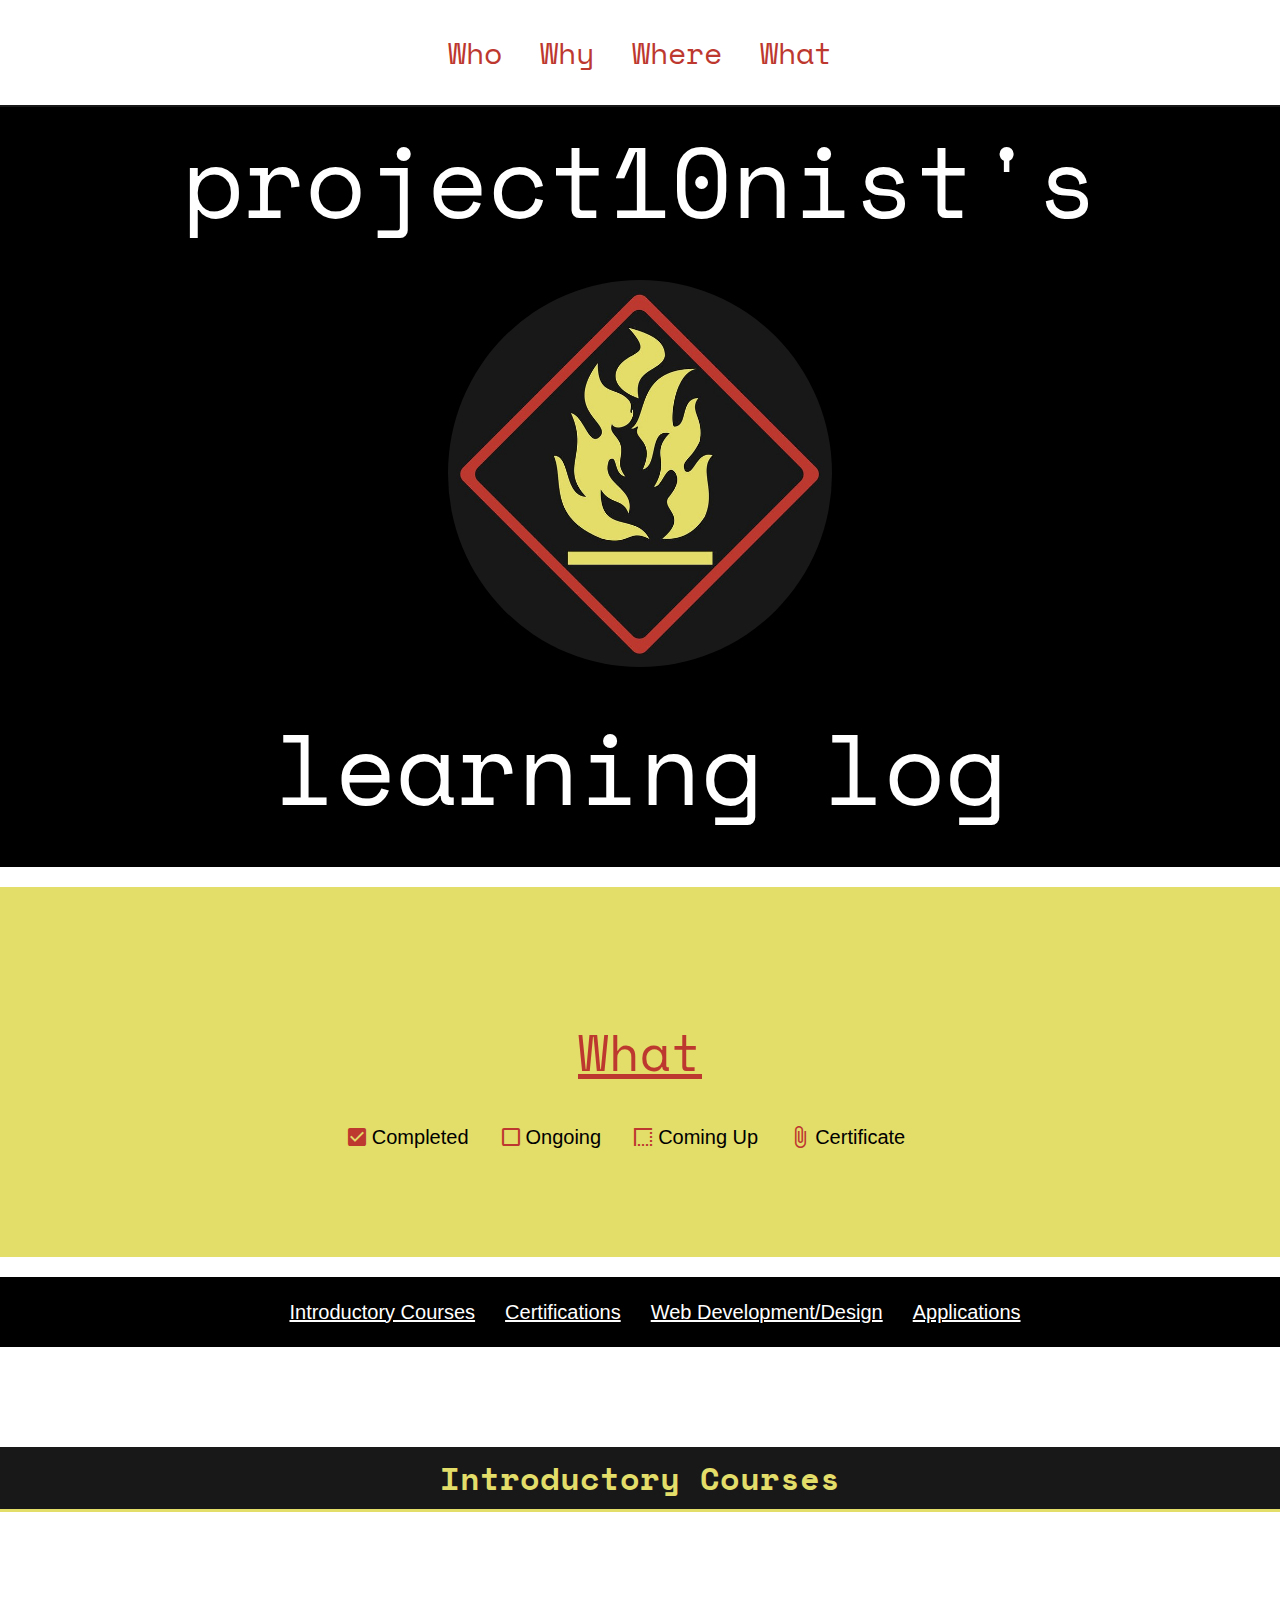
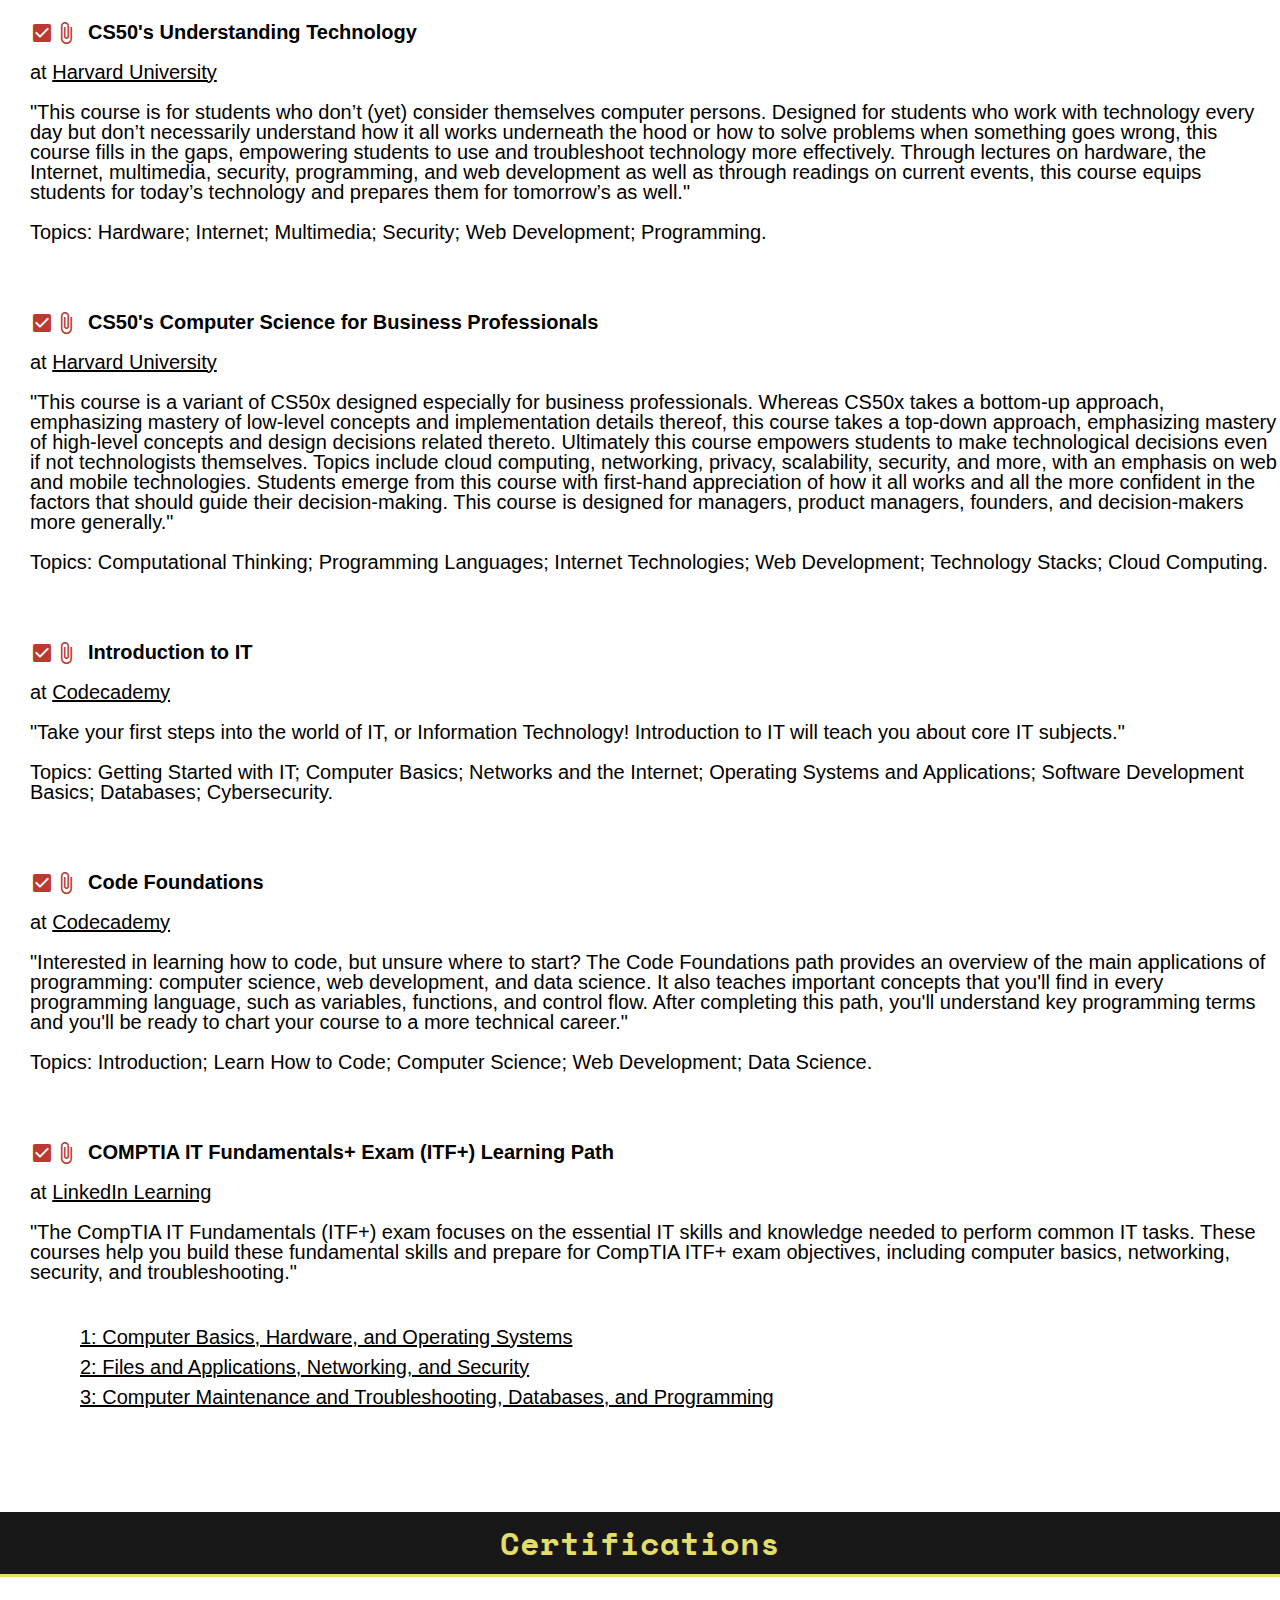
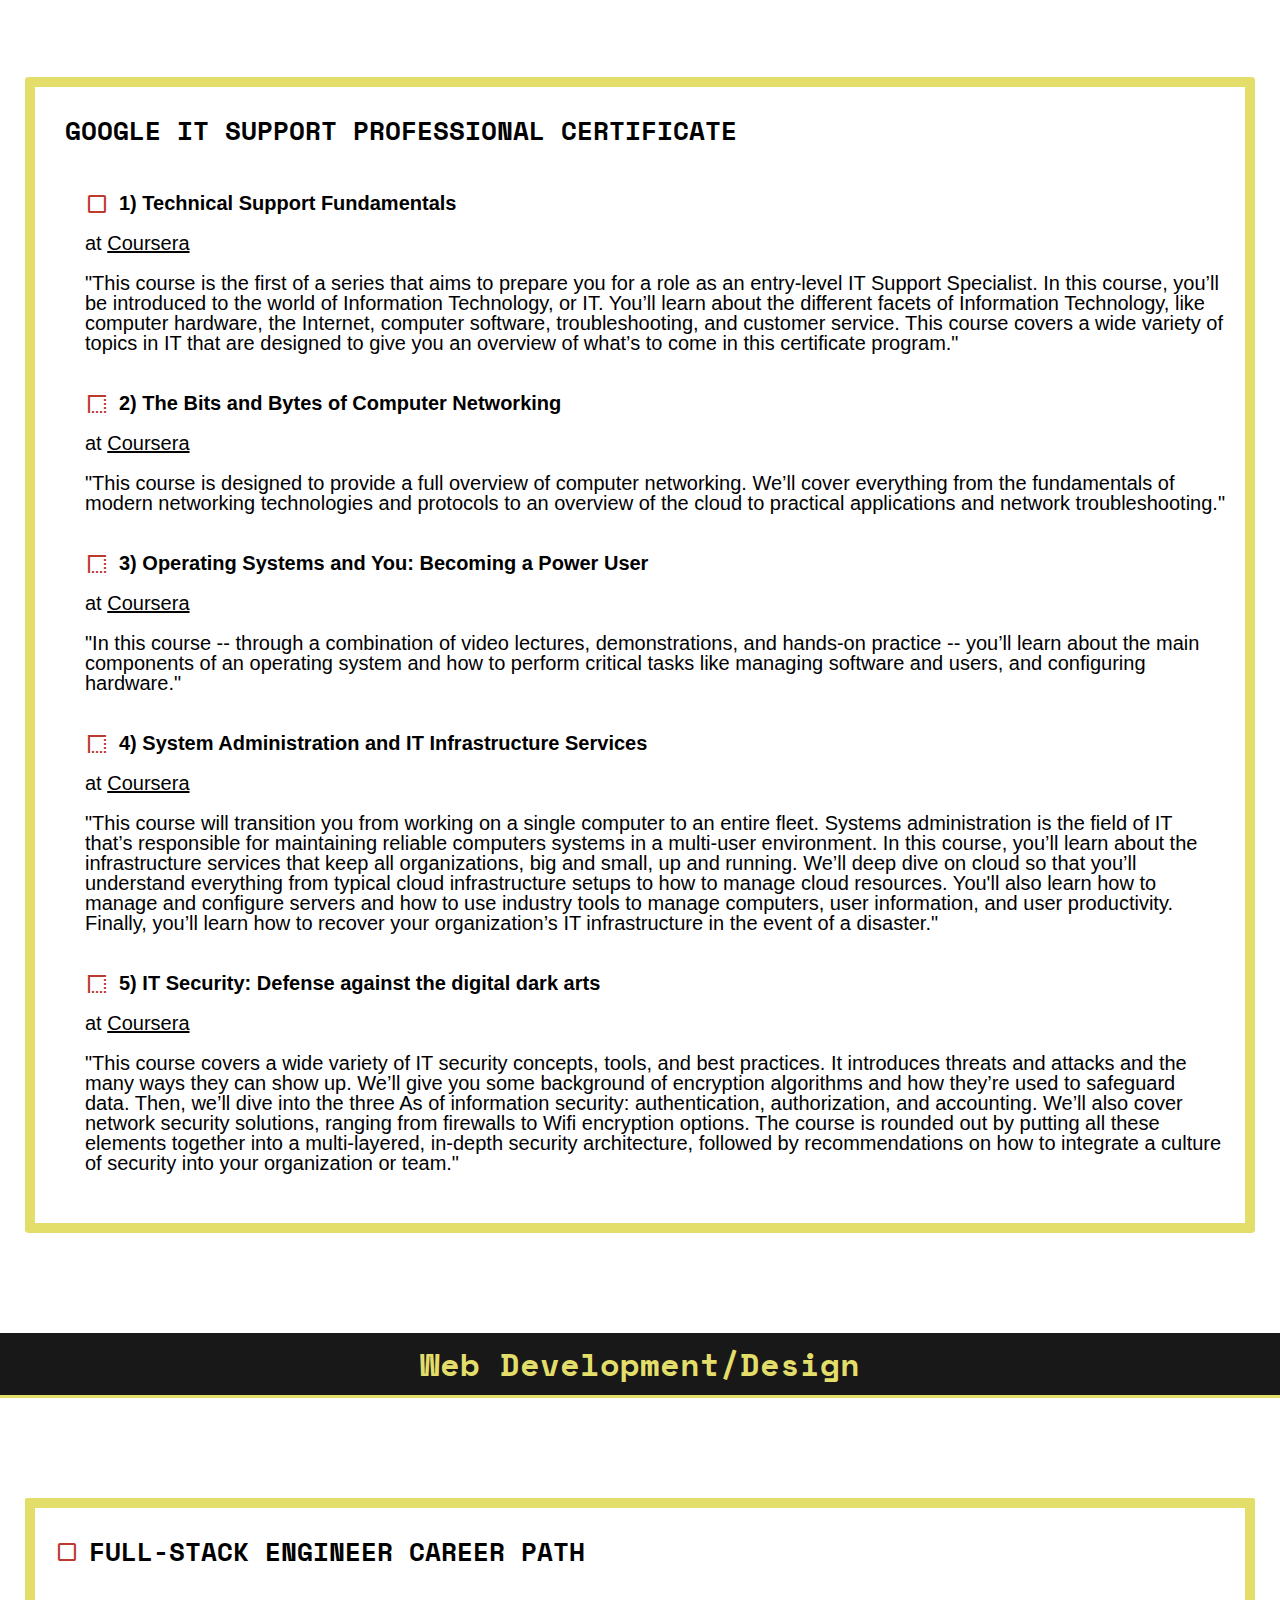
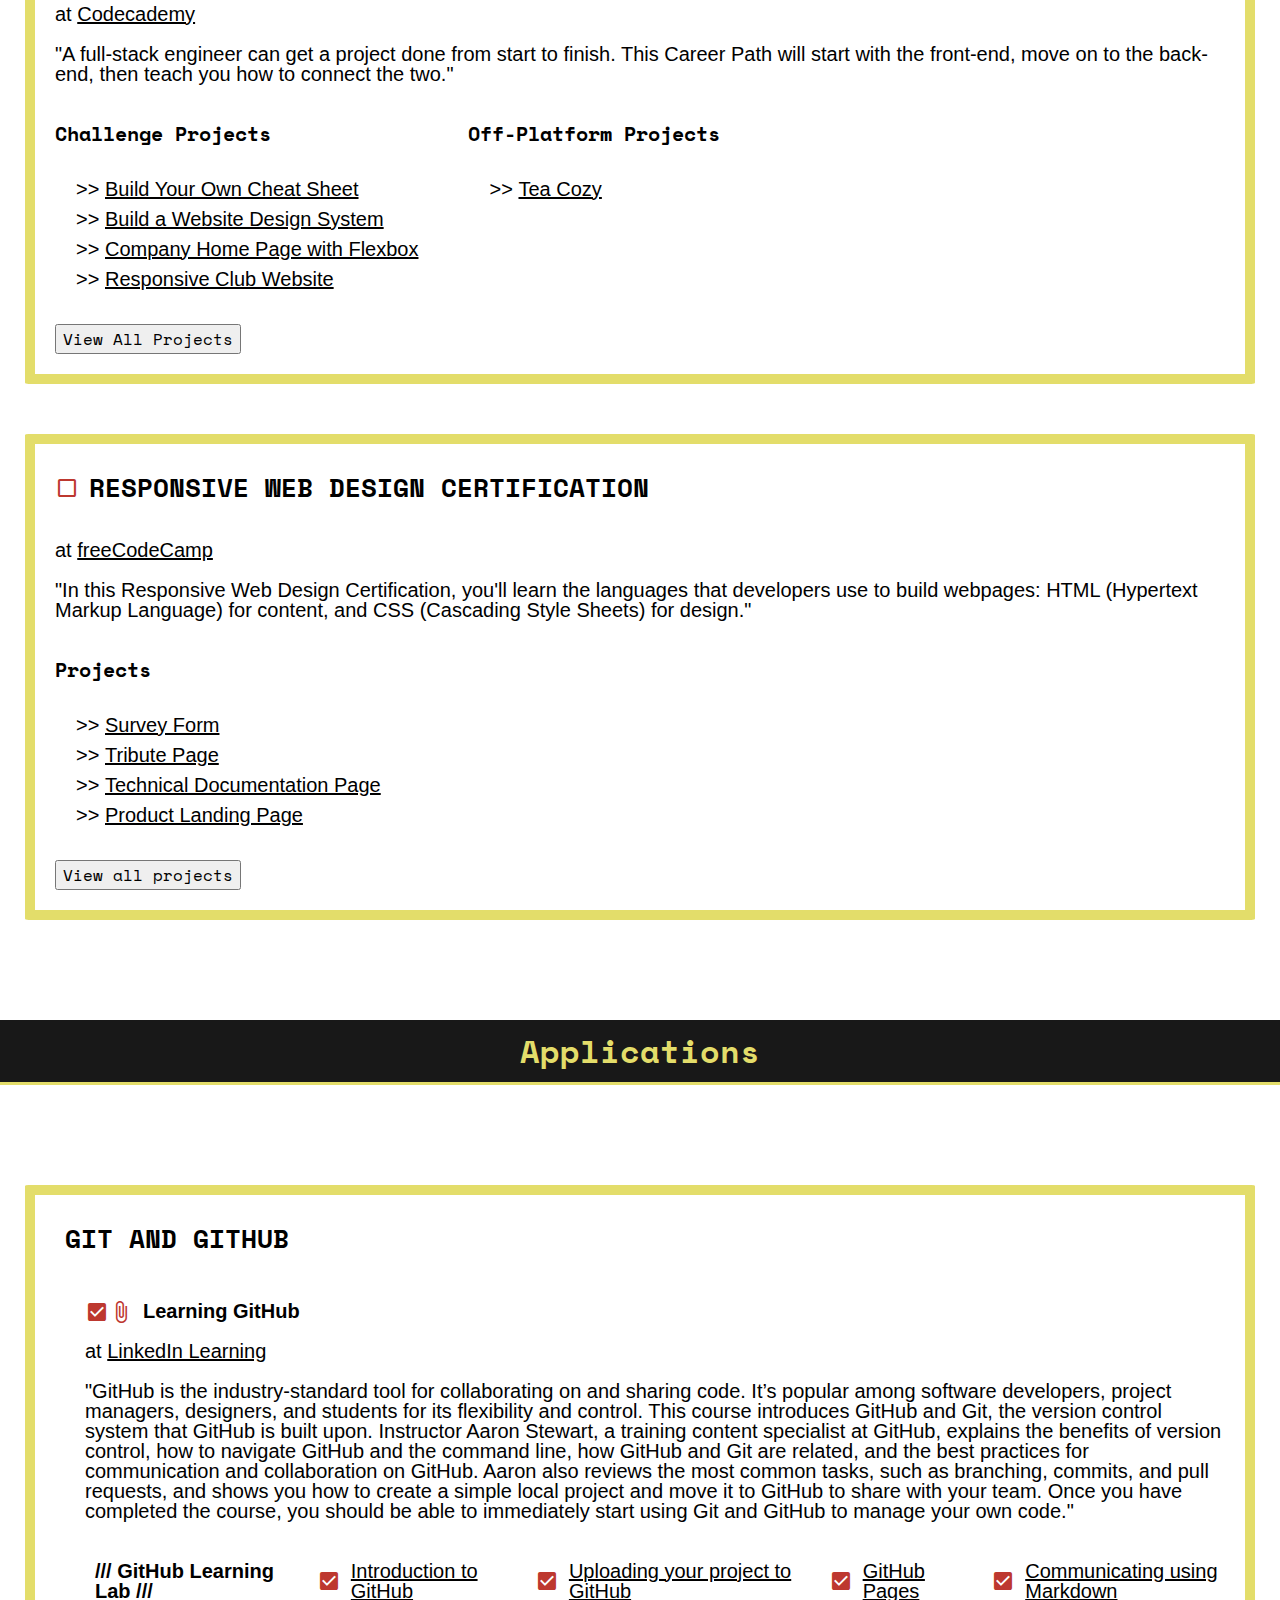
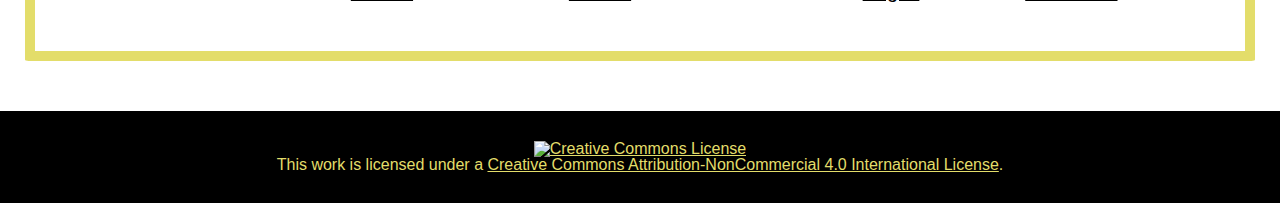
==== commit a99c1116: "Update What and styles" ====
--- a/what.html
+++ b/what.html
@@ -44,9 +44,9 @@
         <section class="anchor-menu">
             <ul>
                 <li><a href="#introductory-courses">Introductory Courses</a></li>
+                <li><a href="#certifications">Certifications</a></li>
                 <li><a href="#web-dev">Web Development/Design</a></li>
                 <li><a href="#applications">Applications</a></li>
-                <li><a href="#certifications">Certifications</a></li>
             </ul>
         </section>
 
@@ -75,8 +75,19 @@
                 <p>at <a href="https://www.codecademy.com/learn/paths/code-foundations" target="_blank">Codecademy</a></p>
                 <p>"Interested in learning how to code, but unsure where to start? The Code Foundations path provides an overview of the main applications of programming: computer science, web development, and data science. It also teaches important concepts that you'll find in every programming language, such as variables, functions, and control flow. After completing this path, you'll understand key programming terms and you'll be ready to chart your course to a more technical career."</p>
                 <p>Topics: Introduction; Learn How to Code; Computer Science; Web Development; Data Science.</p>
-            </article>
-            <article class="course">
+            </article>           
+            <article class="course">
+                <i class="material-icons">check_box</i><a href="./files/cert_LL_itf+.pdf" target="_blank"><i class="material-icons">attach_file</i></a><p class="course-title">COMPTIA IT Fundamentals+ Exam (ITF+) Learning Path</p>
+                <p>at <a href="https://www.linkedin.com/learning/paths/prepare-for-the-comptia-it-fundamentals-plus-itf-plus-fc0-u61-exam" target="_blank">LinkedIn Learning</a></p>
+                <p>"The CompTIA IT Fundamentals (ITF+) exam focuses on the essential IT skills and knowledge needed to perform common IT tasks. These courses help you build these fundamental skills and prepare for CompTIA ITF+ exam objectives, including computer basics, networking, security, and troubleshooting."</p>
+                <ul>
+                    <li class="course-list"><a href="https://www.linkedin.com/learning/comptia-it-fundamentals-fc0-u61-cert-prep-1-computer-basics-hardware-and-operating-systems/" target="_blank">1: Computer Basics, Hardware, and Operating Systems</a></li>
+                    <li class="course-list"><a href="https://www.linkedin.com/learning/comptia-it-fundamentals-fc0-u61-cert-prep-2-files-and-applications-networking-and-security/" target="_blank">2: Files and Applications, Networking, and Security</a></li>
+                    <li class="course-list"><a href="https://www.linkedin.com/learning/comptia-it-fundamentals-fc0-u61-cert-prep-3-computer-maintenance-and-troubleshooting-databases-and-programming/" target="_blank">3: Computer Maintenance and Troubleshooting, Databases, and Programming</a></li>
+                </ul>
+            </article>  
+            
+            <!-- <article class="course">
                 <i class="material-icons">border_style</i><p class="course-title">Fundamentals of Operating Systems</p>
                 <p>at <a href="https://www.codecademy.com/learn/fundamentals-of-operating-systems" target="_blank">Codecademy</a></p>
                 <p>"Learn about operating systems by taking a deep dive into each of its main functionalities."</p>
@@ -87,7 +98,41 @@
                 <p>at <a href="https://www.codecademy.com/learn/introduction-to-cybersecurity" target="_blank">Codecademy</a></p>
                 <p>"Start learning about cybersecurity! This course will cover a range of introductory cybersecurity topics."</p>
                 <p>Topics: What is Cybersecurity?; History & Cybersecurity Standards; Cyber Threats; Cryptography, Authentication, & Authorization; Network Security Basics; Securing Your Personal Devices; Case Studies & Looking Ahead</p>
-            </article>   
+            </article>    -->
+        </section>
+
+        <section class="what-section" id="certifications">
+            <h3>Certifications</h3>
+
+            <div class="course-box">
+                <h4>Google IT Support Professional Certificate</h4>
+                <article class="course-inside-box">
+                    <i class="material-icons">check_box_outline_blank</i><p class="course-title">1) Technical Support Fundamentals</p>
+                    <p>at <a href="https://www.coursera.org/learn/technical-support-fundamentals" target="_blank">Coursera</a></p>
+                    <p>"This course is the first of a series that aims to prepare you for a role as an entry-level IT Support Specialist. In this course, you’ll be introduced to the world of Information Technology, or IT. You’ll learn about the different facets of Information Technology, like computer hardware, the Internet, computer software, troubleshooting, and customer service. This course covers a wide variety of topics in IT that are designed to give you an overview of what’s to come in this certificate program."</p>
+                </article> 
+                <article class="course-inside-box">
+                    <i class="material-icons">border_style</i><p class="course-title">2) The Bits and Bytes of Computer Networking</p>
+                    <p>at <a href="https://www.coursera.org/learn/computer-networking" target="_blank">Coursera</a></p>
+                    <p>"This course is designed to provide a full overview of computer networking. We’ll cover everything from the fundamentals of modern networking technologies and protocols to an overview of the cloud to practical applications and network troubleshooting."</p>
+                </article> 
+                <article class="course-inside-box">
+                    <i class="material-icons">border_style</i><p class="course-title">3) Operating Systems and You: Becoming a Power User</p>
+                    <p>at <a href="https://www.coursera.org/learn/os-power-user" target="_blank">Coursera</a></p>
+                    <p>"In this course -- through a combination of video lectures, demonstrations, and hands-on practice -- you’ll learn about the main components of an operating system and how to perform critical tasks like managing software and users, and configuring hardware."</p>
+                </article> 
+                <article class="course-inside-box">
+                    <i class="material-icons">border_style</i><p class="course-title">4) System Administration and IT Infrastructure Services</p>
+                    <p>at <a href="https://www.coursera.org/learn/system-administration-it-infrastructure-services/" target="_blank">Coursera</a></p>
+                    <p>"This course will transition you from working on a single computer to an entire fleet. Systems administration is the field of IT that’s responsible for maintaining reliable computers systems in a multi-user environment. In this course, you’ll learn about the infrastructure services that keep all organizations, big and small, up and running. We’ll deep dive on cloud so that you’ll understand everything from typical cloud infrastructure setups to how to manage cloud resources. You'll also learn how to manage and configure servers and how to use industry tools to manage computers, user information, and user productivity. Finally, you’ll learn how to recover your organization’s IT infrastructure in the event of a disaster."</p>
+                </article> 
+                <article class="course-inside-box">
+                    <i class="material-icons">border_style</i><p class="course-title">5) IT Security: Defense against the digital dark arts</p>
+                    <p>at <a href="https://www.coursera.org/learn/it-security" target="_blank">Coursera</a></p>
+                    <p>"This course covers a wide variety of IT security concepts, tools, and best practices. It introduces threats and attacks and the many ways they can show up. We’ll give you some background of encryption algorithms and how they’re used to safeguard data. Then, we’ll dive into the three As of information security: authentication, authorization, and accounting. We’ll also cover network security solutions, ranging from firewalls to Wifi encryption options. The course is rounded out by putting all these elements together into a multi-layered, in-depth security architecture, followed by recommendations on how to integrate a culture of security into your organization or team."</p>
+                </article> 
+            </div> 
+            
         </section>
 
         <section class="what-section" id="web-dev">
@@ -103,6 +148,8 @@
                         <ul>
                             <li><a href="https://www.codecademy.com/workspaces/6258cf723b0489de19941d15" target="_blank">Build Your Own Cheat Sheet</a></li>
                             <li><a href="https://www.codecademy.com/workspaces/6258d0283b0489de19941d99" target="_blank">Build a Website Design System</a></li>
+                            <li><a href="https://www.codecademy.com/workspaces/627eefc94f971d681591bd23" target="_blank">Company Home Page with Flexbox</a></li>
+                            <li><a href="https://www.codecademy.com/workspaces/62862d865d906a1f267e83e6" target="_blank">Responsive Club Website</a></li>
                         </ul>
                     </div>
                     <div class="project-category">
@@ -150,27 +197,7 @@
             </div> 
             
         </section>
-
-        <section class="what-section" id="certifications">
-            <h3>Certifications</h3>
-
-            <div class="course-box">
-                <h4>CompTIA</h4>
-                <article class="course-inside-box">
-                    <i class="material-icons">check_box_outline_blank</i><p class="course-title">IT Fundamentals+ Exam (ITF+)</p>
-                    <p>at <a href="https://www.linkedin.com/learning/paths/prepare-for-the-comptia-it-fundamentals-plus-itf-plus-fc0-u61-exam" target="_blank">LinkedIn Learning</a></p>
-                    <p>"The CompTIA IT Fundamentals (ITF+) exam focuses on the essential IT skills and knowledge needed to perform common IT tasks. These courses help you build these fundamental skills and prepare for CompTIA ITF+ exam objectives, including computer basics, networking, security, and troubleshooting."</p>
-                </article>
-                <article class="course-inside-box course-bundle">
-                    <p class="course-title">/// Learning Path ///</p>
-                    <i class="material-icons">check_box</i><p class="course-title"><a href="https://www.linkedin.com/learning/comptia-it-fundamentals-fc0-u61-cert-prep-1-computer-basics-hardware-and-operating-systems/" target="_blank">1: Computer Basics, Hardware, and Operating Systems</a></p>
-                    <i class="material-icons">check_box_outline_blank</i><p class="course-title"><a href="https://www.linkedin.com/learning/comptia-it-fundamentals-fc0-u61-cert-prep-2-files-and-applications-networking-and-security/" target="_blank">2: Files and Applications, Networking, and Security</a></p>
-                    <i class="material-icons">border_style</i><p class="course-title"><a href="https://www.linkedin.com/learning/comptia-it-fundamentals-fc0-u61-cert-prep-3-computer-maintenance-and-troubleshooting-databases-and-programming/" target="_blank">3: Computer Maintenance and Troubleshooting, Databases, and Programming</a></p>
-                </article>     
-            </div> 
-            
-        </section>
-        
+              
     </body>
            
     <footer>
--- a/css/styles.css
+++ b/css/styles.css
@@ -229,6 +229,11 @@
     padding-right: 30px;
 }
 
+.anchor-menu {
+    position: sticky;
+    top: 75px;
+}
+
 .anchor-menu, .anchor-menu ul {
     background-color: black;
     color: white;
@@ -236,7 +241,7 @@
     font-size: 20px;
     width: 100%;
     display: flex;
-    justify-content: left;
+    justify-content: center;
     margin: 20px 0;
 }
 
@@ -276,7 +281,8 @@
     margin-left: 30px;
 }
 
-.course a, .course-box a {
+.course a, 
+.course-box a {
     text-decoration: underline;
     color: black;
 }
@@ -321,10 +327,25 @@
     align-items: center;
 }
 
-.course-bundle a {
+.course-list {
+    list-style-type: none;
+}
+
+.course-bundle a,
+.course-list a {
     font-weight: normal;
 }
 
 .course-bundle i {
     margin-left: 30px;
-}+}
+
+.course-list li {
+    display: flex;
+
+}
+
+.course-list i {
+    margin-right: 10px;
+}
+
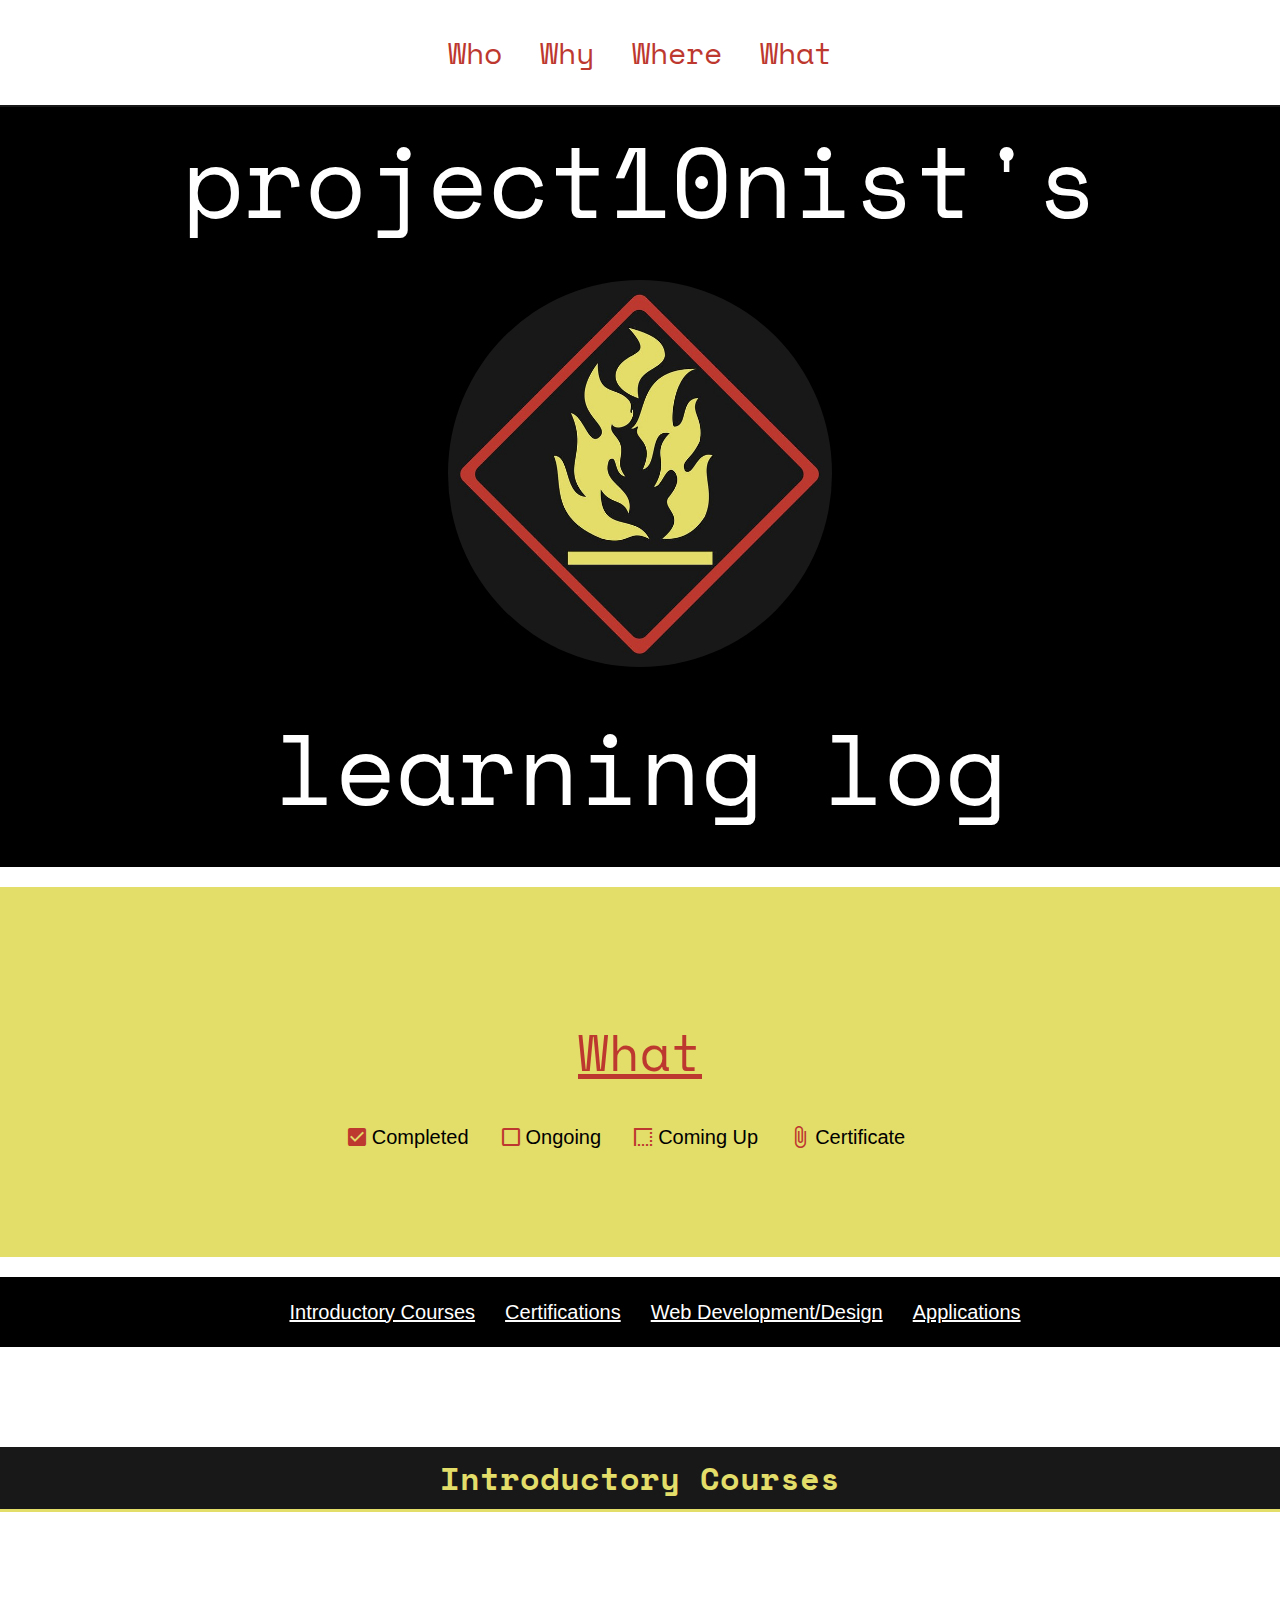
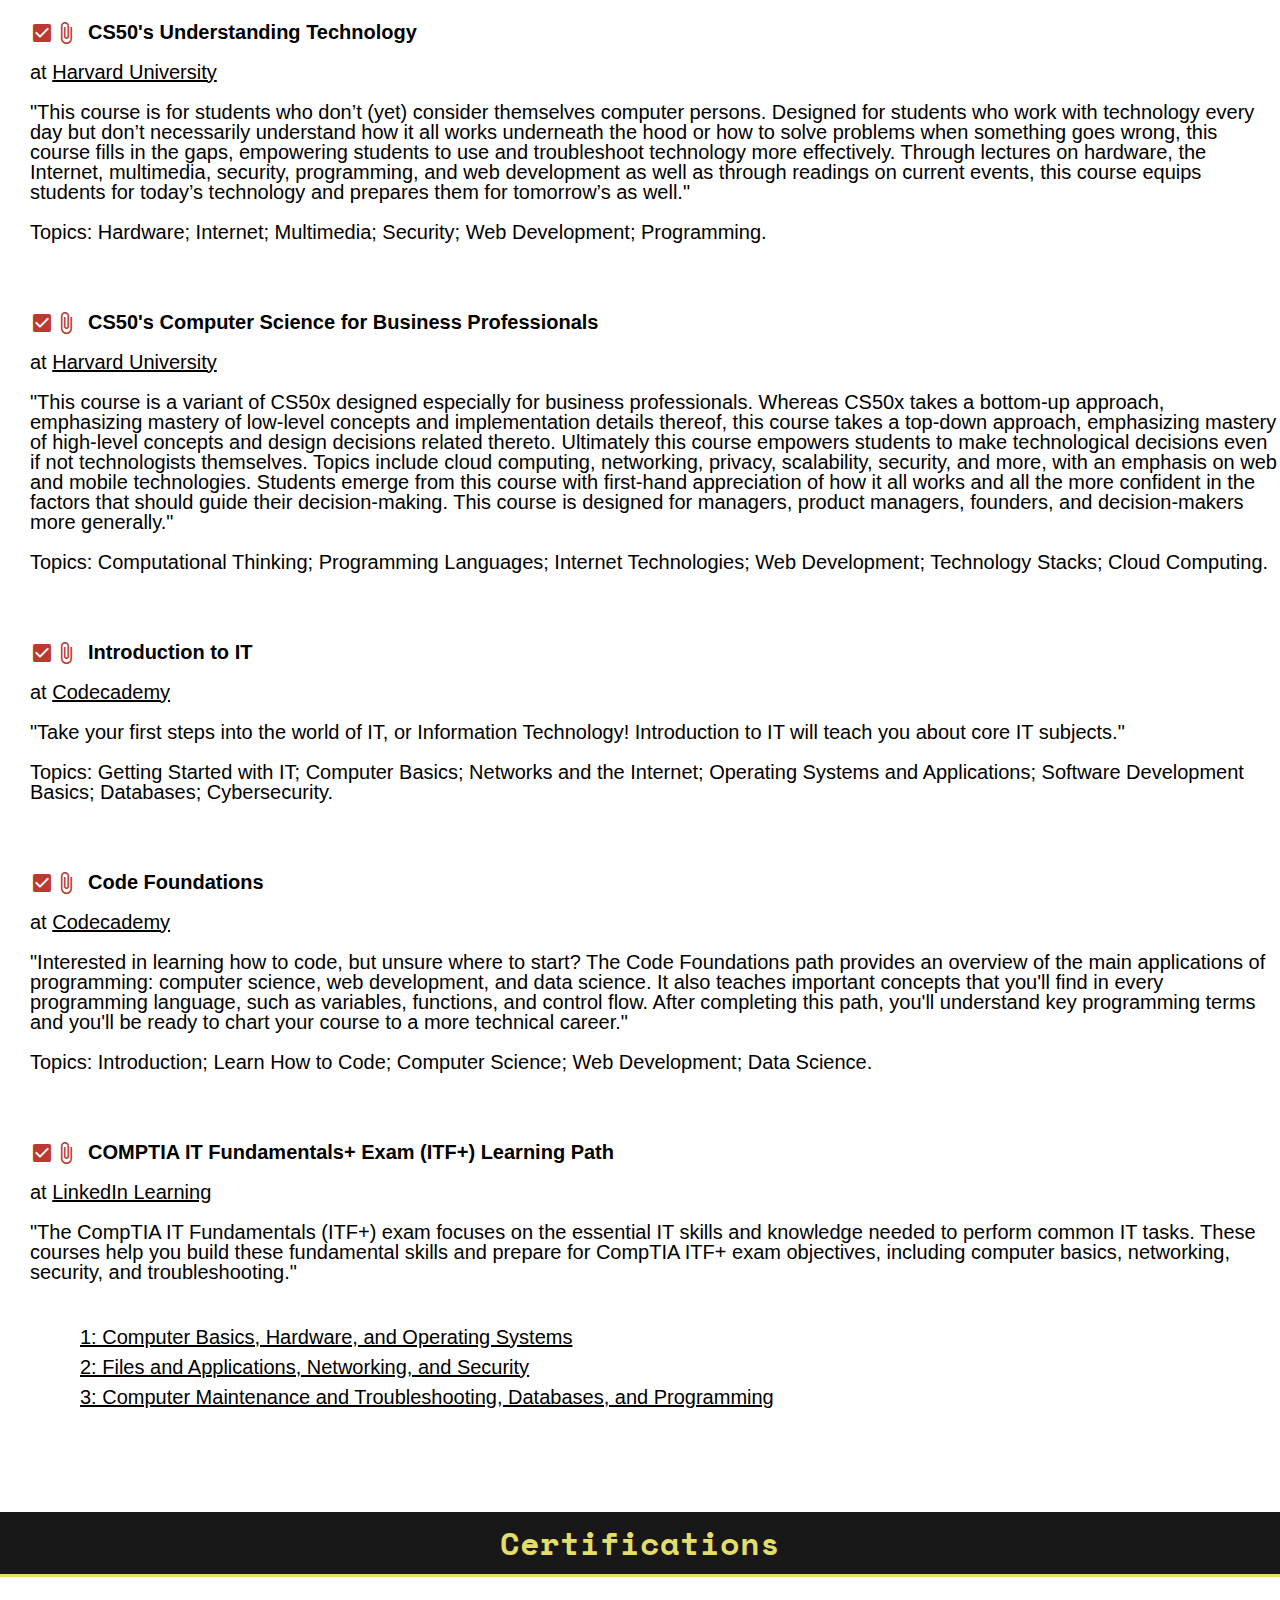
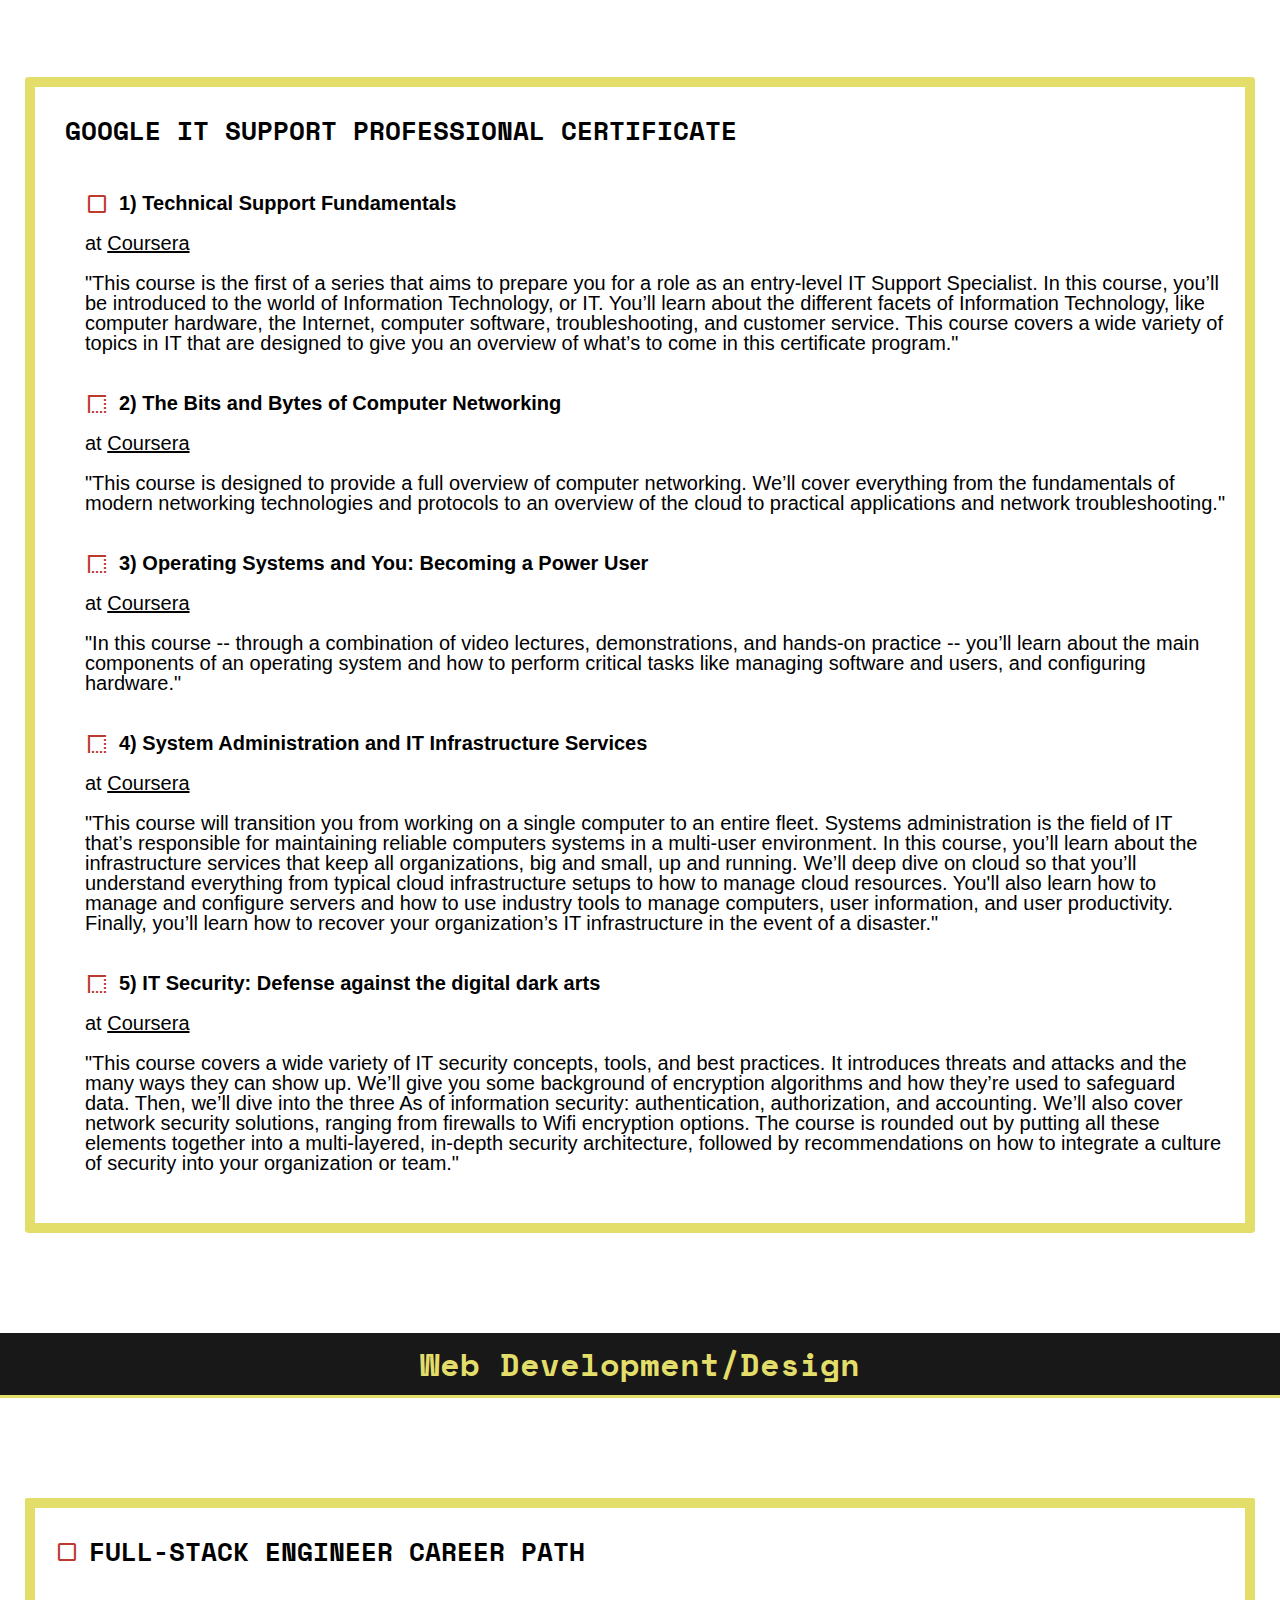
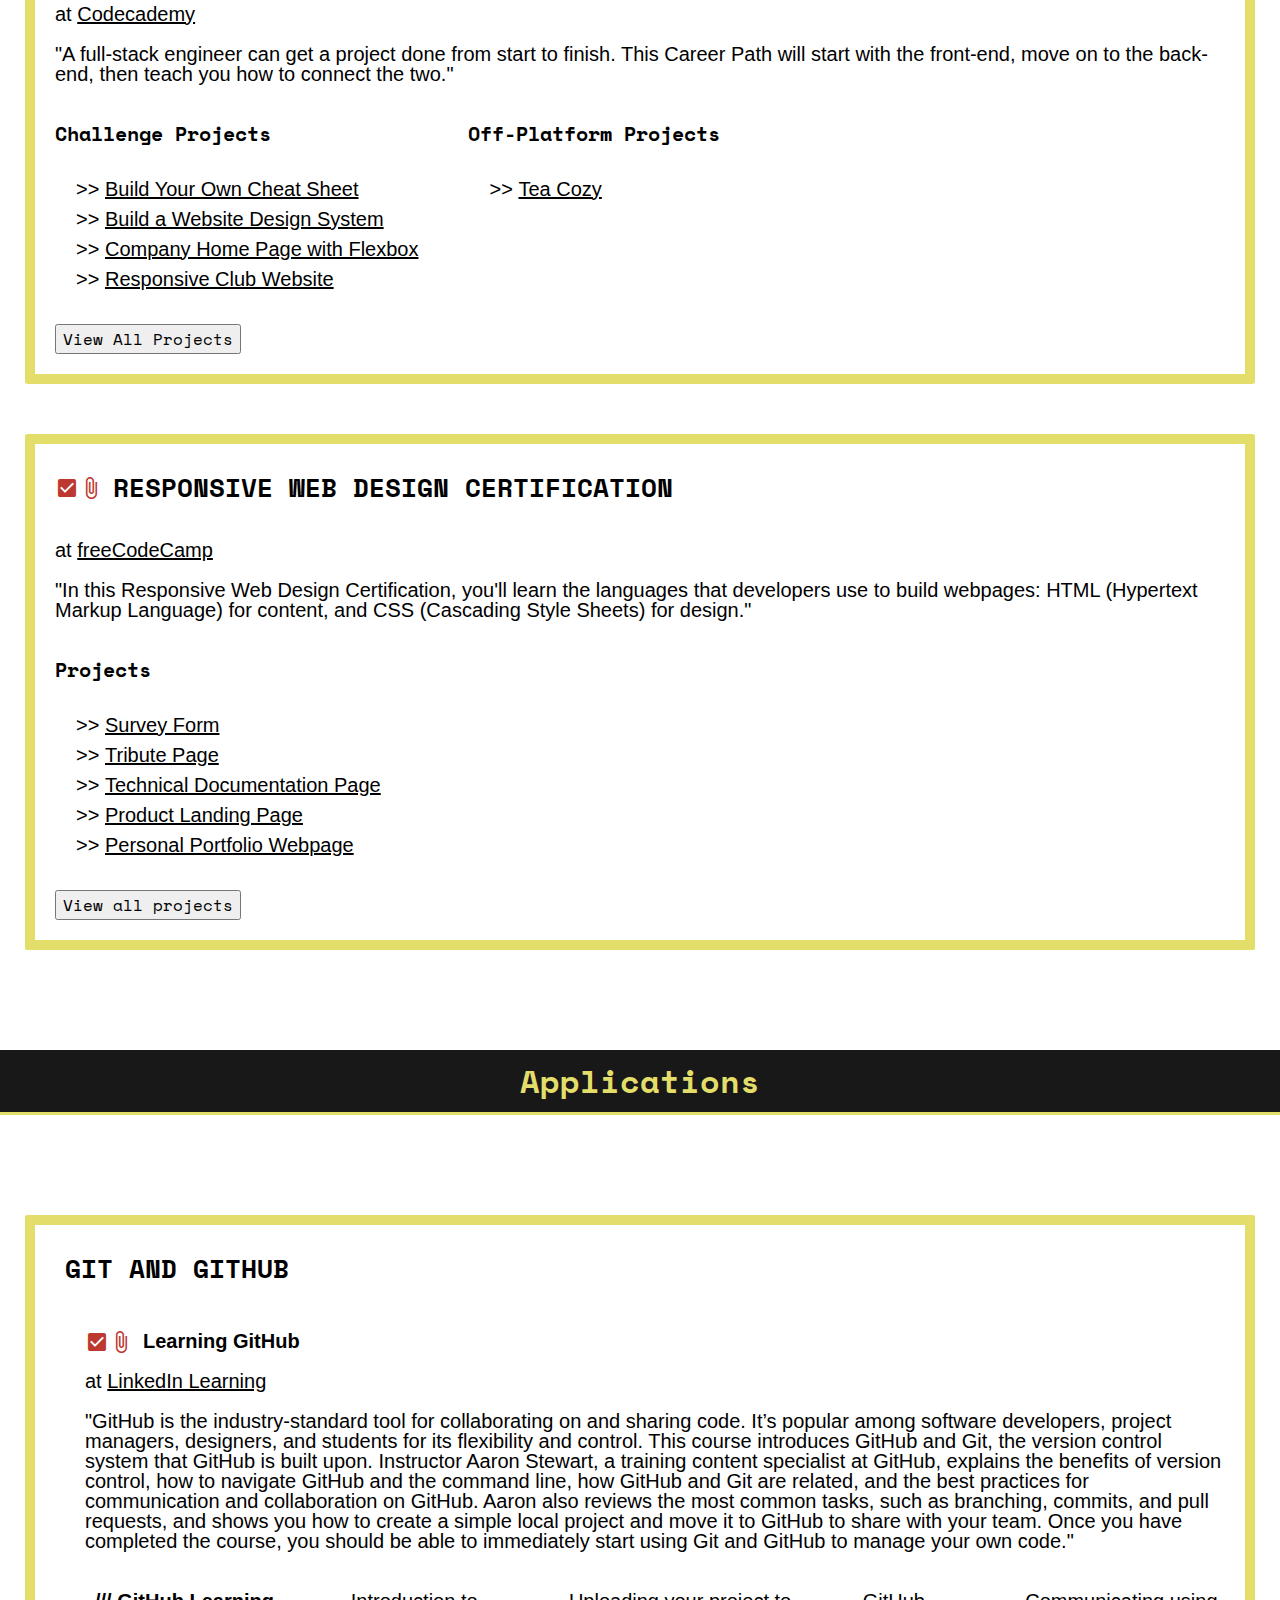
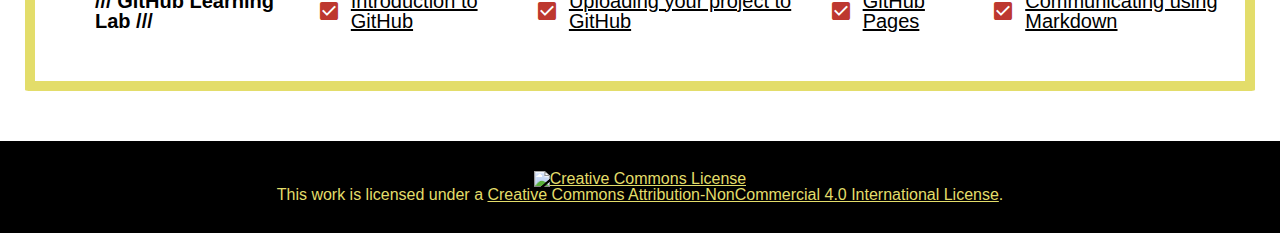
==== commit fd201cf5: "Update What" ====
--- a/what.html
+++ b/what.html
@@ -163,7 +163,7 @@
             </div>
             
             <div class="course-box">
-                <i class="material-icons">check_box_outline_blank</i><h4>Responsive Web Design Certification</h4>
+                <i class="material-icons">check_box</i><a href="https://www.freecodecamp.org/certification/project10nist/responsive-web-design" target="_blank"><i class="material-icons">attach_file</i></a><h4>Responsive Web Design Certification</h4>
                 <p>at <a href="https://www.freecodecamp.org/learn/2022/responsive-web-design/" target="_blank">freeCodeCamp</a></p>
                 <p>"In this Responsive Web Design Certification, you'll learn the languages that developers use to build webpages: HTML (Hypertext Markup Language) for content, and CSS (Cascading Style Sheets) for design."</p>
                 <h5>Projects</h5>
@@ -172,6 +172,7 @@
                     <li><a href="https://codepen.io/project10nist/pen/ZEvOaYY" target="_blank">Tribute Page</a></li>
                     <li><a href="https://codepen.io/project10nist/pen/LYezegY" target="_blank">Technical Documentation Page</a></li>
                     <li><a href="https://codepen.io/project10nist/pen/XWVoOwv" target="_blank">Product Landing Page</a></li>
+                    <li><a href="https://codepen.io/project10nist/pen/LYQdpGO" target="_blank">Personal Portfolio Webpage</a></li>
                 </ul>
                 <a href="https://github.com/project10nist/freeCodeCamp-certs" target="_blank"><button>View all projects</button></a>
             </div>
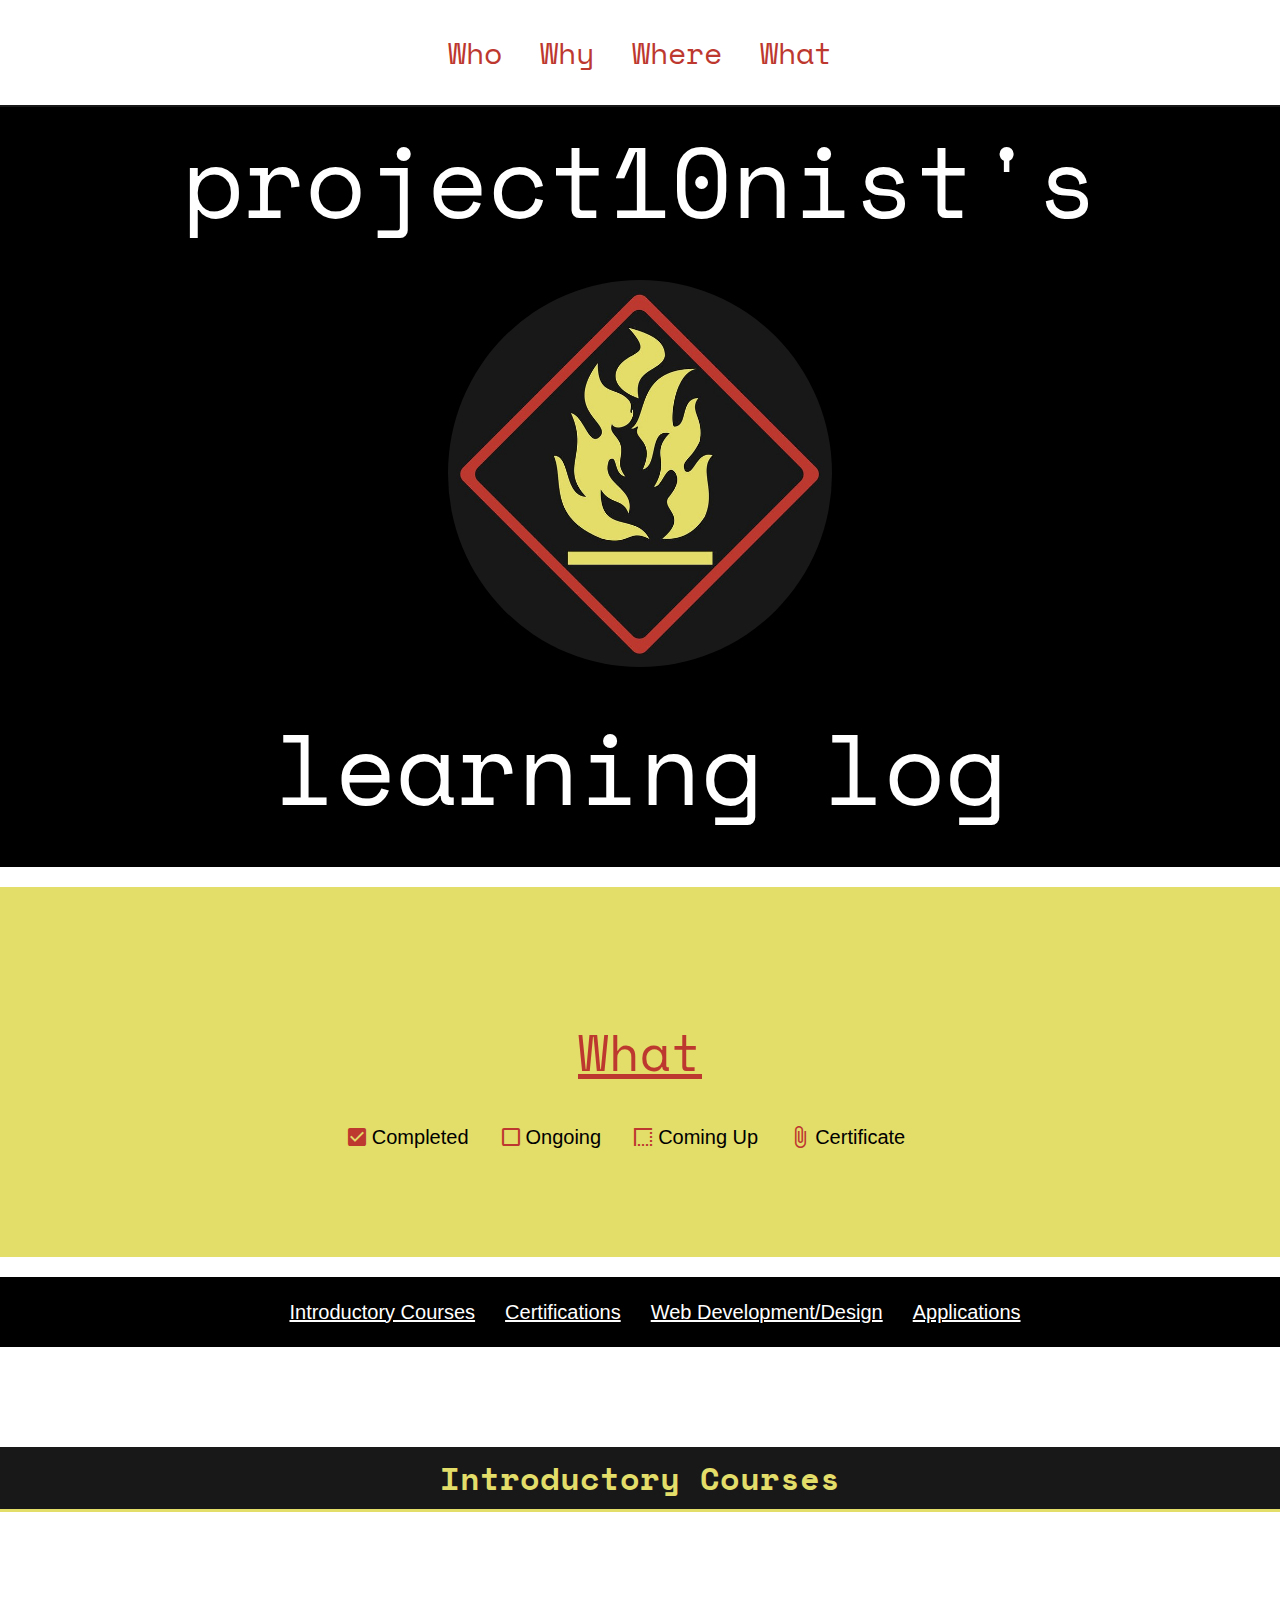
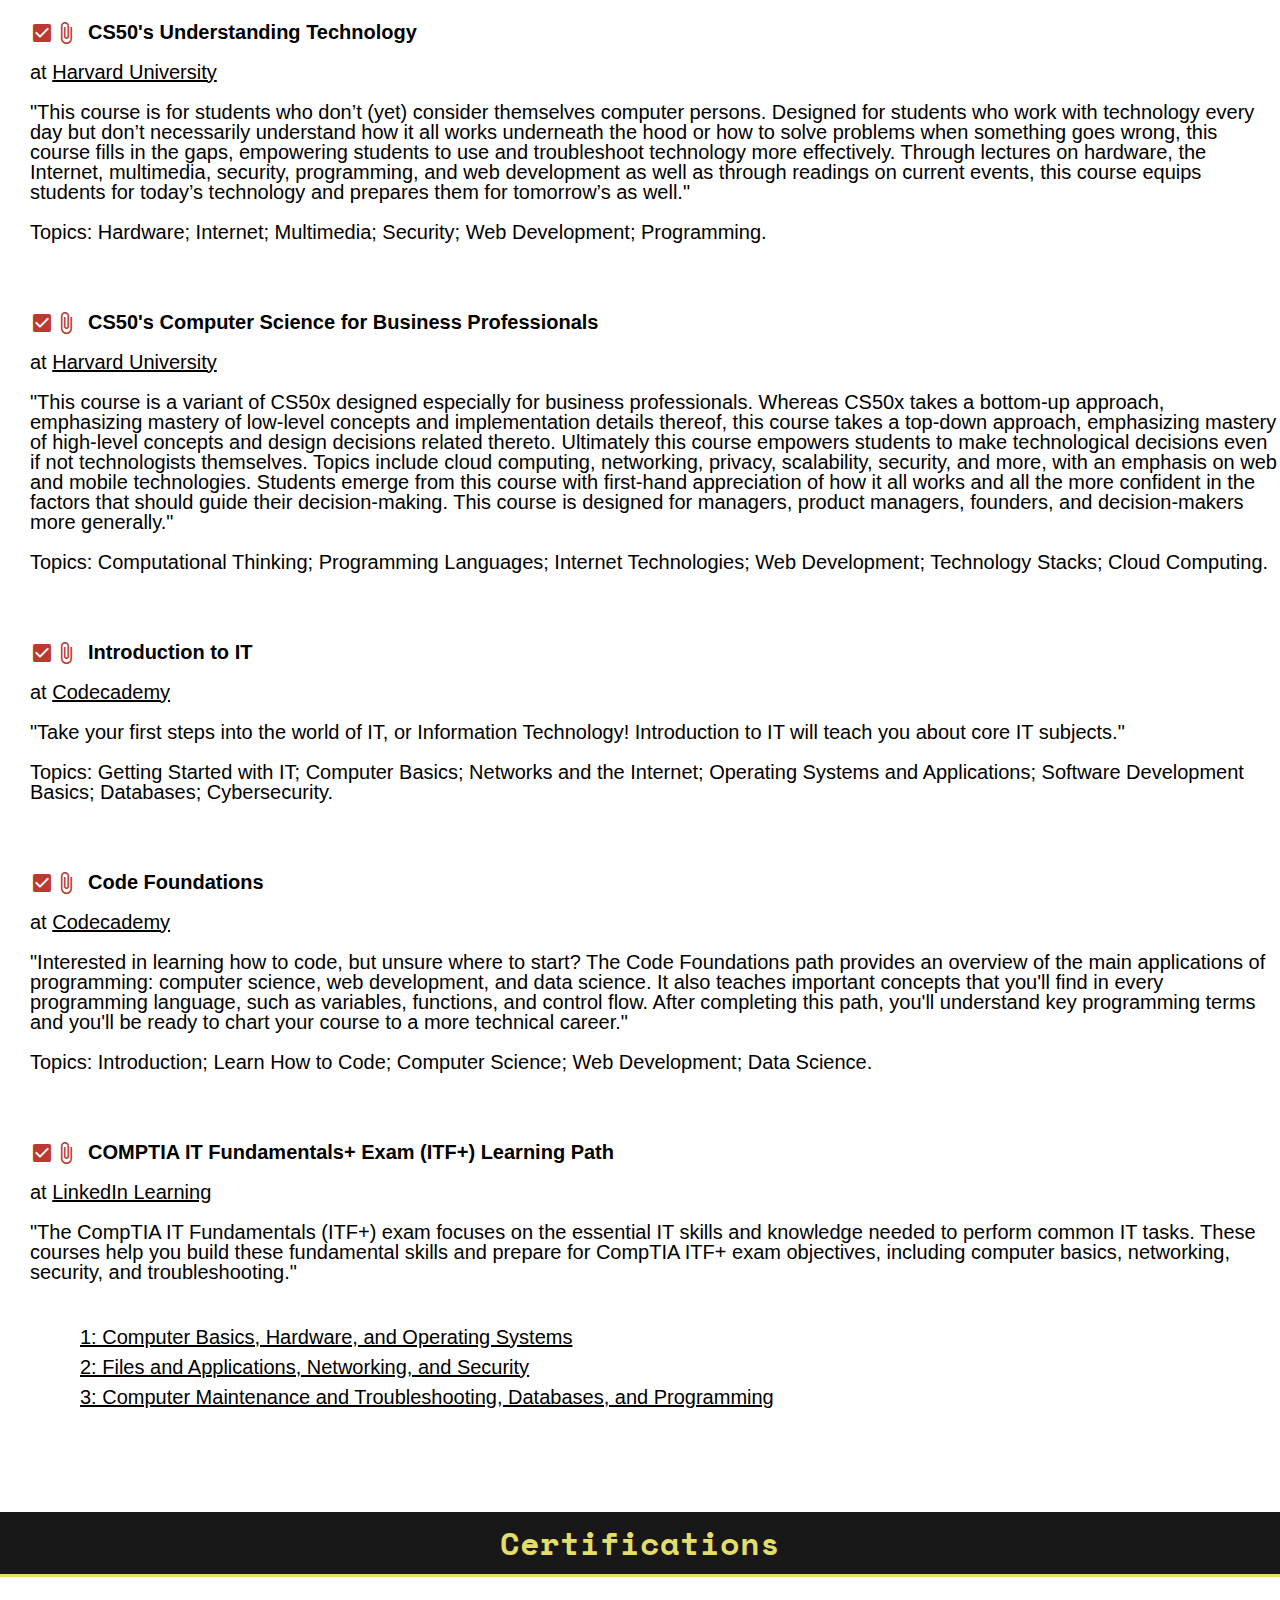
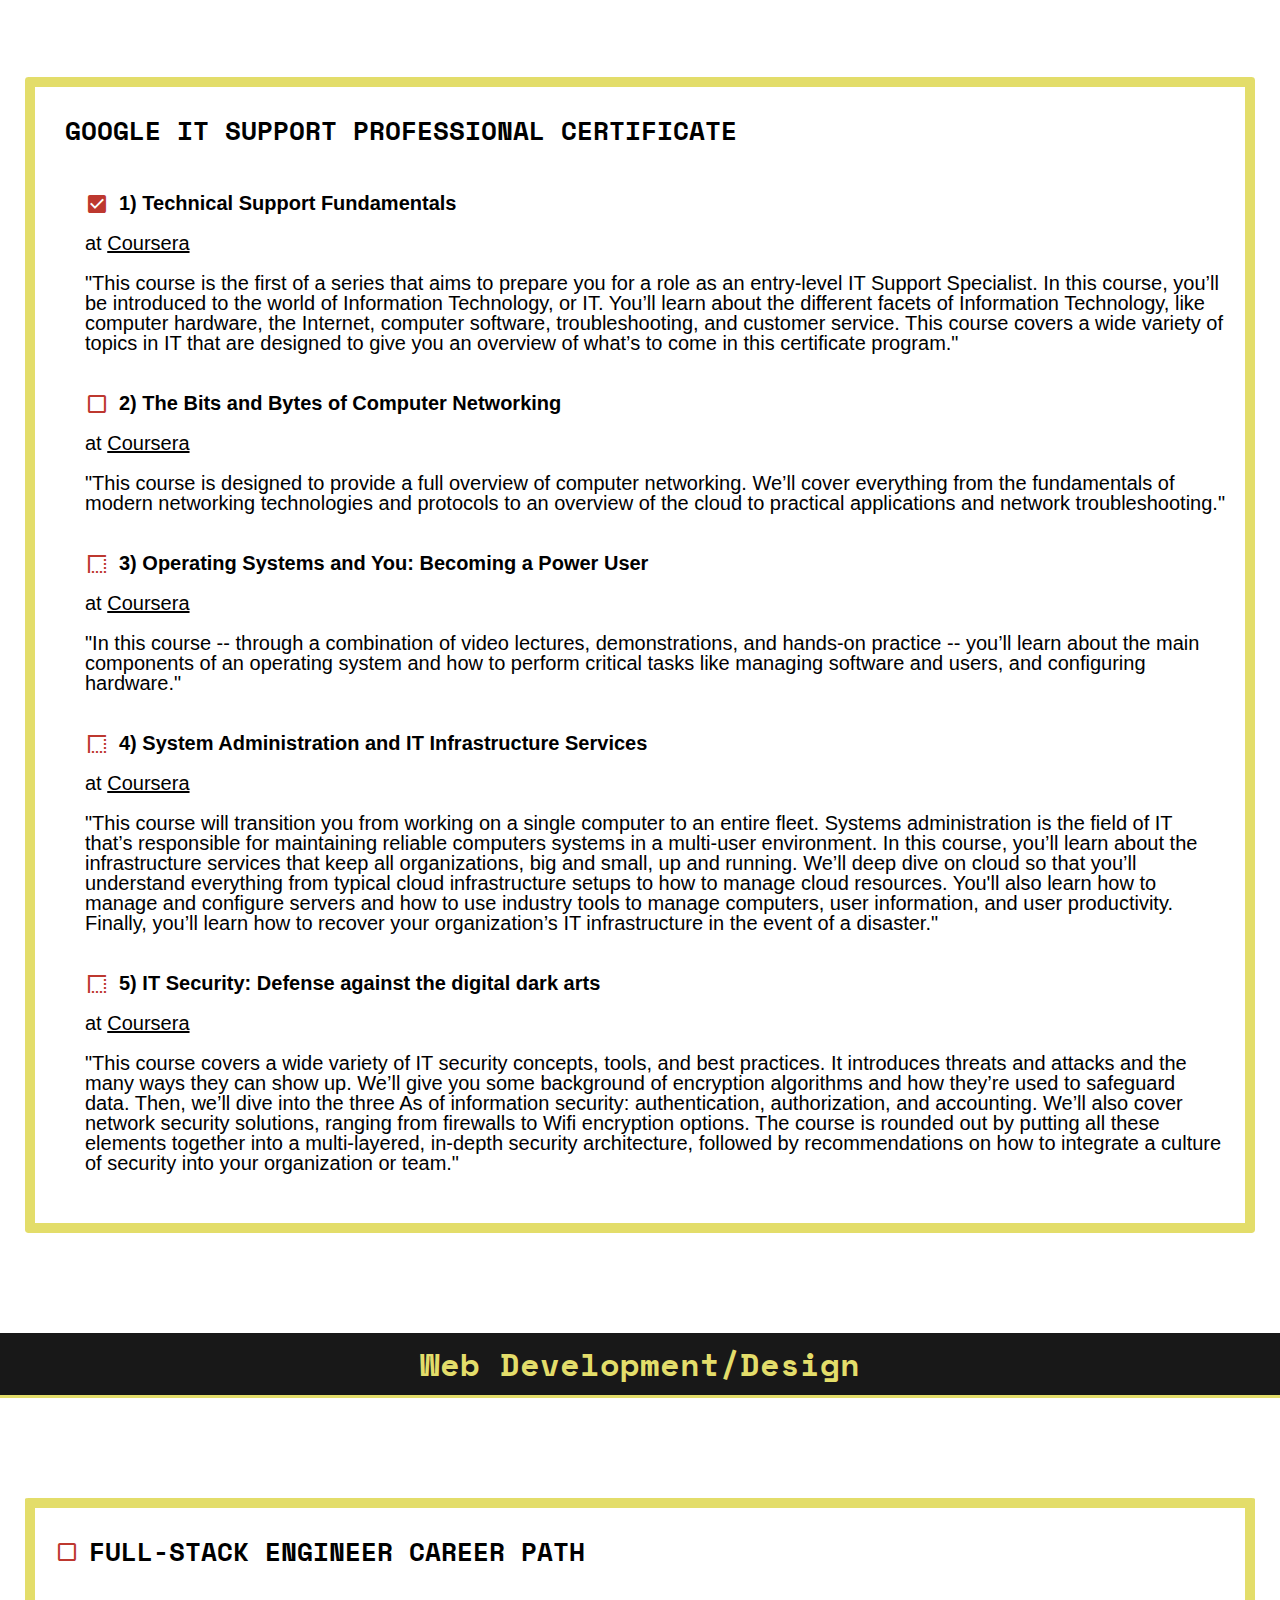
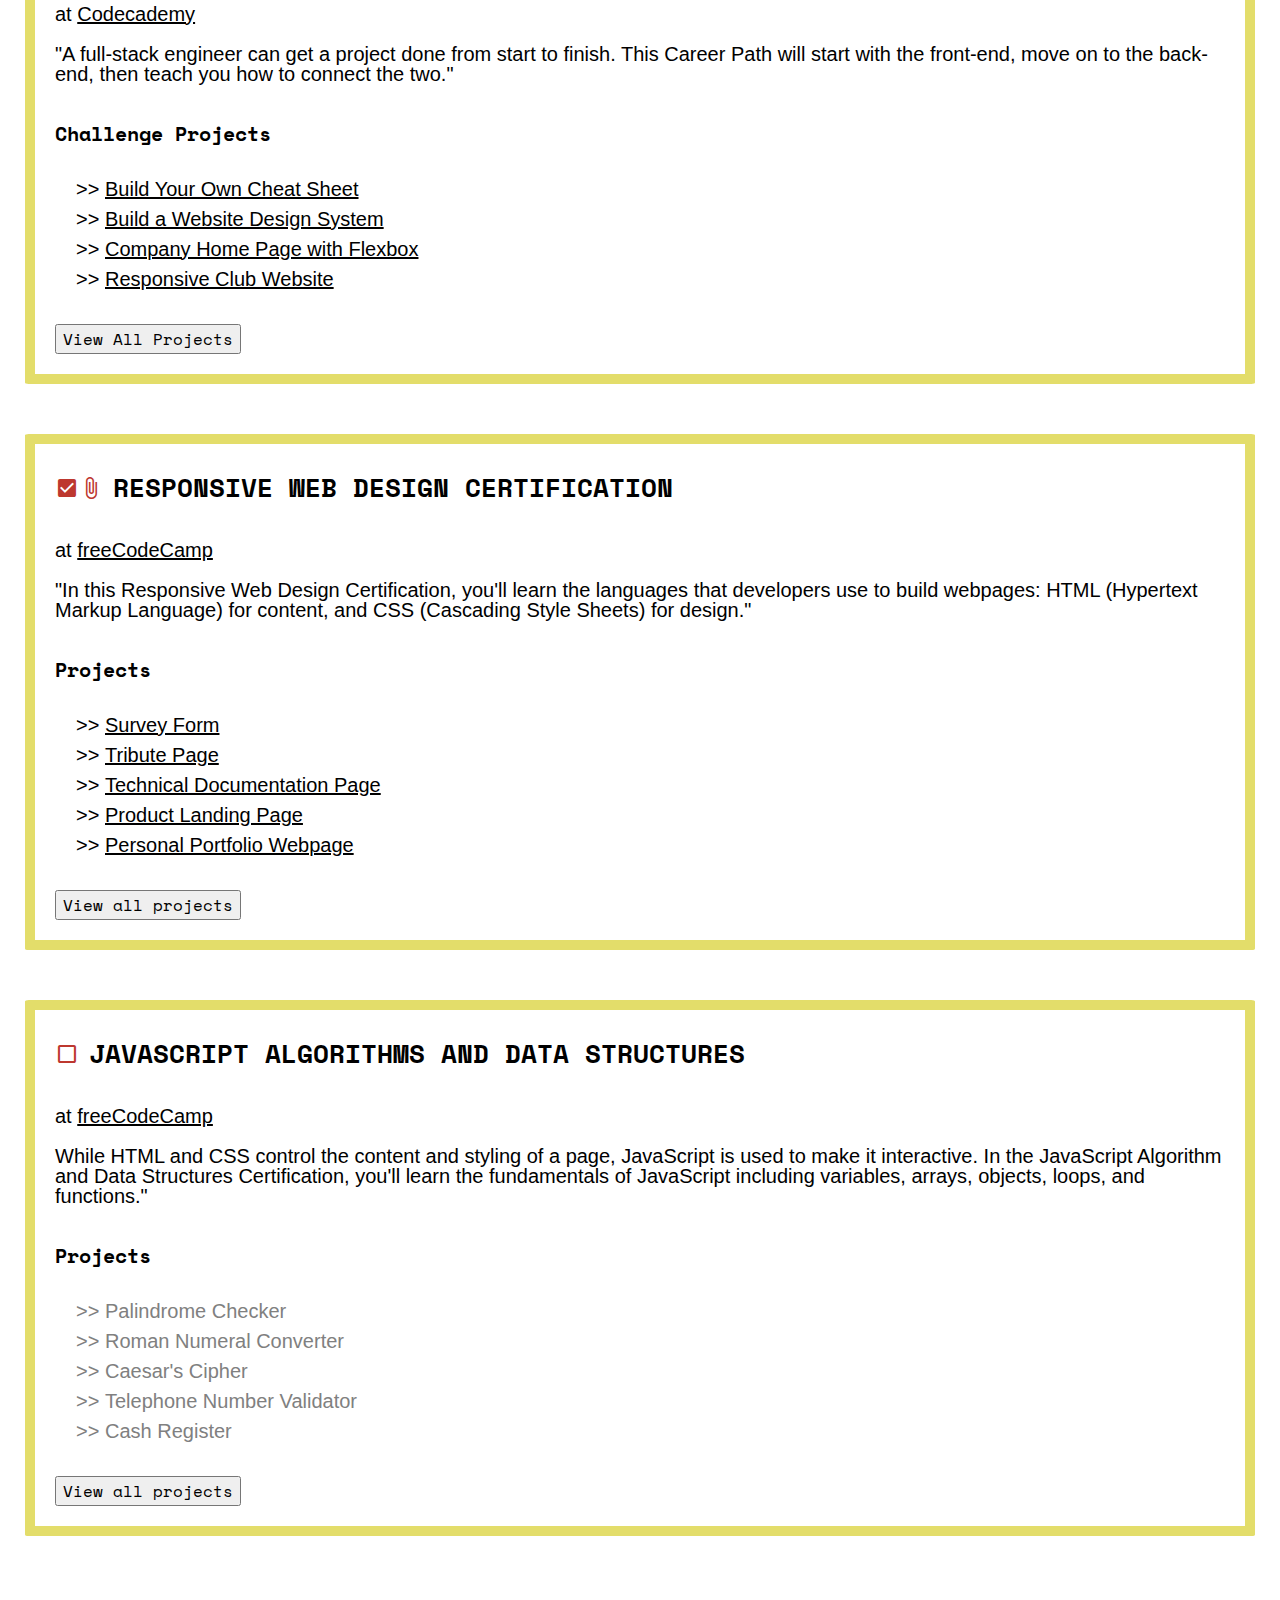
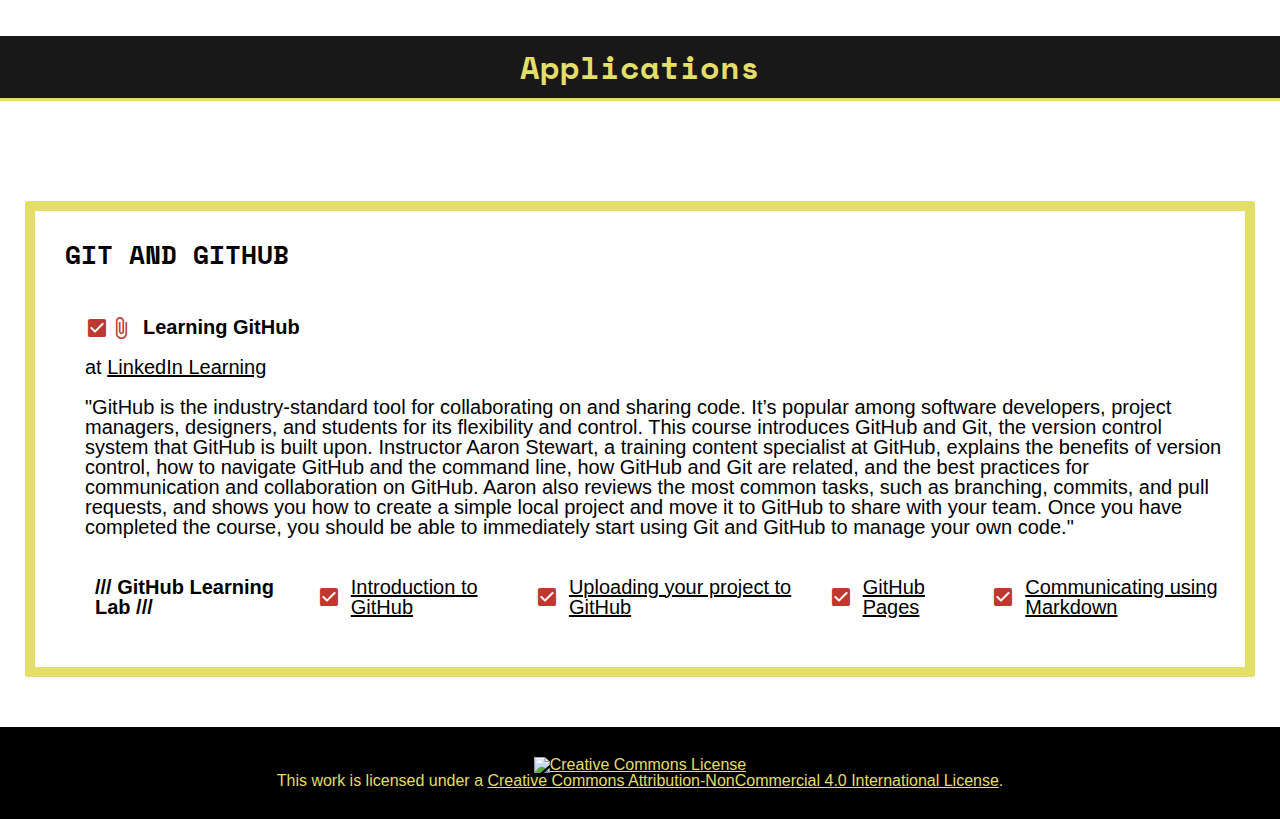
==== commit 8b0951b3: "Update What" ====
--- a/what.html
+++ b/what.html
@@ -107,12 +107,12 @@
             <div class="course-box">
                 <h4>Google IT Support Professional Certificate</h4>
                 <article class="course-inside-box">
-                    <i class="material-icons">check_box_outline_blank</i><p class="course-title">1) Technical Support Fundamentals</p>
+                    <i class="material-icons">check_box</i><p class="course-title">1) Technical Support Fundamentals</p>
                     <p>at <a href="https://www.coursera.org/learn/technical-support-fundamentals" target="_blank">Coursera</a></p>
                     <p>"This course is the first of a series that aims to prepare you for a role as an entry-level IT Support Specialist. In this course, you’ll be introduced to the world of Information Technology, or IT. You’ll learn about the different facets of Information Technology, like computer hardware, the Internet, computer software, troubleshooting, and customer service. This course covers a wide variety of topics in IT that are designed to give you an overview of what’s to come in this certificate program."</p>
                 </article> 
                 <article class="course-inside-box">
-                    <i class="material-icons">border_style</i><p class="course-title">2) The Bits and Bytes of Computer Networking</p>
+                    <i class="material-icons">check_box_outline_blank</i><p class="course-title">2) The Bits and Bytes of Computer Networking</p>
                     <p>at <a href="https://www.coursera.org/learn/computer-networking" target="_blank">Coursera</a></p>
                     <p>"This course is designed to provide a full overview of computer networking. We’ll cover everything from the fundamentals of modern networking technologies and protocols to an overview of the cloud to practical applications and network troubleshooting."</p>
                 </article> 
@@ -152,12 +152,6 @@
                             <li><a href="https://www.codecademy.com/workspaces/62862d865d906a1f267e83e6" target="_blank">Responsive Club Website</a></li>
                         </ul>
                     </div>
-                    <div class="project-category">
-                        <h5>Off-Platform Projects</h5>
-                        <ul>
-                            <li><a href="#" target="_blank">Tea Cozy</a></li>
-                        </ul>
-                    </div>
                 </div>
                 <a href="https://github.com/project10nist/codecademy-fullstack" target="_blank"><button>View All Projects</button></a>
             </div>
@@ -173,6 +167,21 @@
                     <li><a href="https://codepen.io/project10nist/pen/LYezegY" target="_blank">Technical Documentation Page</a></li>
                     <li><a href="https://codepen.io/project10nist/pen/XWVoOwv" target="_blank">Product Landing Page</a></li>
                     <li><a href="https://codepen.io/project10nist/pen/LYQdpGO" target="_blank">Personal Portfolio Webpage</a></li>
+                </ul>
+                <a href="https://github.com/project10nist/freeCodeCamp-certs" target="_blank"><button>View all projects</button></a>
+            </div>
+
+            <div class="course-box">
+                <i class="material-icons">check_box_outline_blank</i><!-- <a href="#" target="_blank"><i class="material-icons">attach_file</i></a> --><h4>JavaScript Algorithms and Data Structures</h4>
+                <p>at <a href="https://www.freecodecamp.org/learn/javascript-algorithms-and-data-structures/" target="_blank">freeCodeCamp</a></p>
+                <p>While HTML and CSS control the content and styling of a page, JavaScript is used to make it interactive. In the JavaScript Algorithm and Data Structures Certification, you'll learn the fundamentals of JavaScript including variables, arrays, objects, loops, and functions."</p>
+                <h5>Projects</h5>
+                <ul>
+                    <li class="gray"><!-- <a href="#" target="_blank"> -->Palindrome Checker<!-- </a> --></li>
+                    <li class="gray"><!-- <a href="#" target="_blank"> -->Roman Numeral Converter<!-- </a> --></li>
+                    <li class="gray"><!-- <a href="#" target="_blank"> -->Caesar's Cipher<!-- </a> --></li>
+                    <li class="gray"><!-- <a href="#" target="_blank"> -->Telephone Number Validator<!-- </a> --></li>
+                    <li class="gray"><!-- <a href="#" target="_blank"> -->Cash Register<!-- </a> --></li>
                 </ul>
                 <a href="https://github.com/project10nist/freeCodeCamp-certs" target="_blank"><button>View all projects</button></a>
             </div>
--- a/css/styles.css
+++ b/css/styles.css
@@ -87,6 +87,9 @@
     display: inline-flex;
     color: #BD382F;
 }
+.gray {
+    color: gray;
+}
 
 /** Header **/
 
